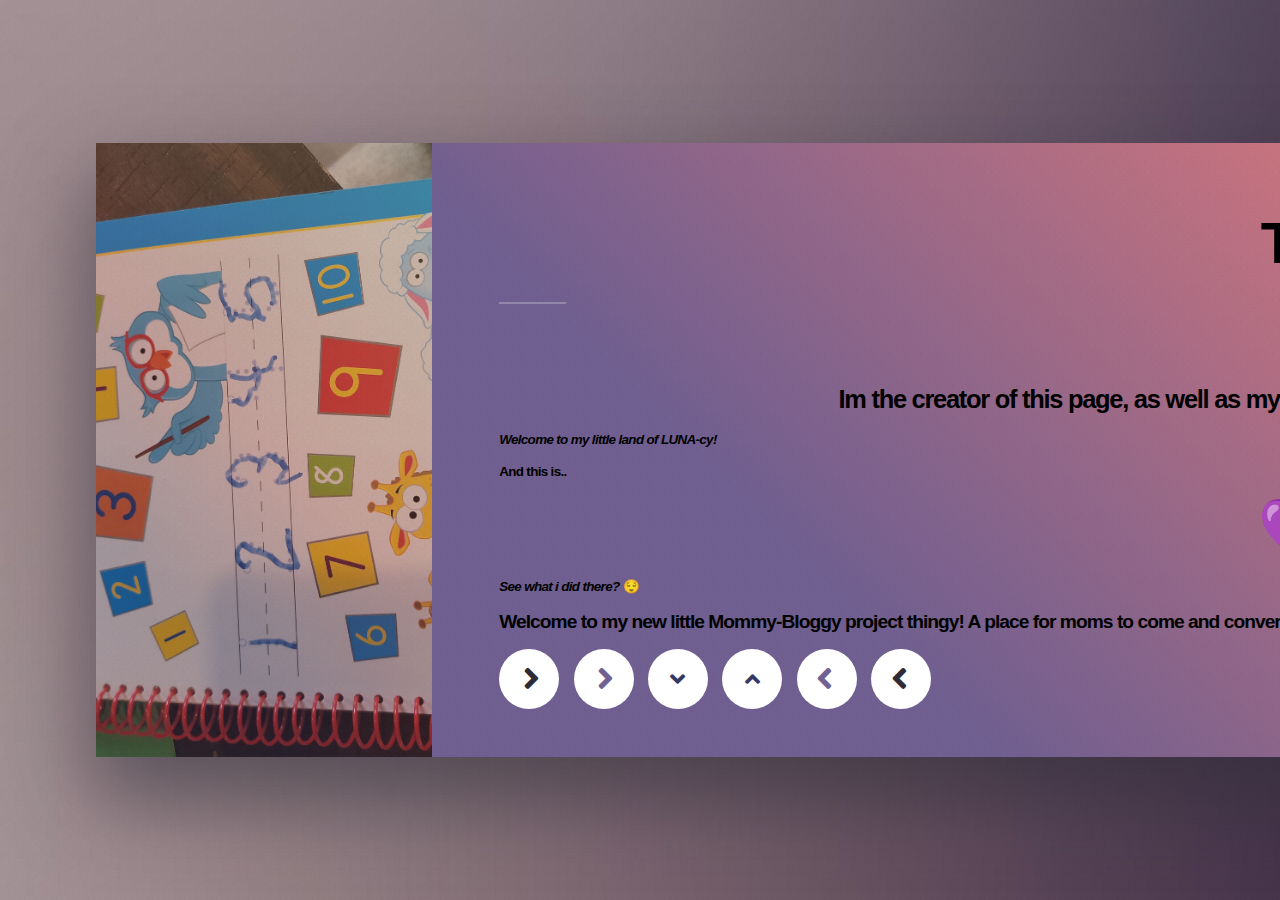
==== index.html @ 2da9b835 "Update index.html" ====
<!DOCTYPE HTML>

<html>

<head>

	<title>💜Loving LUNAtics💜</title>	<meta charset="utf-8" />

	<meta name="viewport" content="width=device-width, initial-scale=1, user-scalable=no" />

	<link rel="stylesheet" href="assets/css/main.css" />

	<noscript><link rel="stylesheet" href="assets/css/noscript.css" /></noscript>

</head>

<body class="is-preload">

	<!-- Page Wrapper -->

	<div id="page-wrapper">

		<!-- Wrapper -->

		<div id="wrapper">

			<!-- Panel (Banner) -->

			<section class="panel banner right">

				<div class="content color0 span-100-0">

					<h1 class="major">

						<center>

							Thanks for stopping in!

							</center>

						</h1>

						<h2>

							<center>

								My name is Luna&lt;3

								</center>

							</h2>

							<h3>

								<center>

								Im the creator of this page, as well as my primary job of being a proud mother of two boys I wouldnt trade for anything in the world.

								</center>

								</h3>

								<h6>

										<em>

											Welcome to my little land of LUNA-cy!

											</em>

											</h6>

											<h6>

												And this is..

											</h6>

											<h1>

												<strong><b>

													<center>

													<font color="#7b1ea2">

														💜LOVING 

														<u>

															LUNA

														</u>tics💜

												   	</center>

												   	</font></b>

												   	</strong>

												   	</h1>

												   	<h6>

												   		<font color="#000000">

												   		<em>

												   			See what i did there?

												   			</em>

												   		</font>

												   		😌

												   		</h6>

												   <h4>

												   	<center>

												   	Welcome to my new little Mommy-Bloggy project thingy! A place for moms to come and converse, craft, share stories, ask those burning or embarrassing questions, ect. Your new go-to for anything you need all in one place, from other mothers themselves.

												   	</center>

												   	</h4>

												   	<ul class="actions">

												   		<li>

												   		 <a href="#first" class="button primary color0 circle icon solid fa-angle-right">

												   		 	Next

												   		 	</a>

												   		 	</li>

												   		 	<li>

												   		 <a href="#first" class="button primary color1 circle icon solid fa-angle-right">

												   		 	Next

												   		 	</a>

												   		 	</li>

												   		 	<li>

												   		 <a href="#first" class="button primary color4 circle icon solid fa-angle-down">

												   		 	Next

												   		 	</a>

												   		 	</li>

												   		 	<li>

												   		 <a href="#first" class="button primary color4 circle icon solid fa-angle-up">

												   		 	Next

												   		 	</a>

												   		 	</li>

												   		 	<li>

												   		 <a href="#first" class="button primary color1 circle icon solid fa-angle-left">

												   		 	Next

												   		 	</a>

												   		 	</li>

												   		 	<li>

												   		 <a href="#first" class="button primary color0 circle icon solid fa-angle-left">

												   		 	Next

												   		 	</a>

												   		 	</li>

												   		</ul>

												   	</div>

												   	<div class="image filtered span-1-75" data-position="25% 25%">

												   		<img src="images/pic01.jpg" alt="" />

												   		</div>

												   </section>

					<!-- Panel (Spotlight) -->

					<section class="panel spotlight medium right" id="first">

						<div class="content span-7">

							<h2 class="major">BLOG</h2>

							<h6>

							Example Shit

							</h6>

							<button class="panel color0">example</button>

							<button class="panel color1">buttons</button>

							<button class="panel color2">just</button>

							<button class="panel color4">to</button>

							<button class="panel color2">look</button>

							<button class="panel color1">nice</button>

							<button class="panel color0">lmfao</button>

						</div>

						<div class="image filtered tinted" data-position="top left">

							<img src="images/cbg.jpg" alt="" />

						</div>

					</section>

					<!-- Panel -->

					<section class="panel color1">

						<div class="intro joined">

							<h2 class="major">Community</h2></h2>

							<p>

								hi

							</p>

						</div>

						<div class="inner">

							<ul class="grid-icons three connected">

								<li><a href="#todo"><span class="icon fa-gem"><span class="label">Lorem</span></span></a></li>

								<li><a href="todo"><span class="icon solid fa-camera-retro"><span class="label">Ipsum</span></span></a></li>

								<li><span class="icon solid fa-cog"><span class="label">Dolor</span></span></li>

								<li><span class="icon solid fa-paper-plane"><span class="label">Sit</span></span></li>

								<li><span class="icon solid fa-chart-bar"><span class="label">Amet</span></span></li>

								<li><span class="icon solid fa-code"><span class="label">Nullam</span></span></li>

							</ul>

						</div>

					</section>

					<!-- Panel (Spotlight) -->

					<section class="panel spotlight large left">

						<div class="content span-5">

							<h2 class="major">Crafts</h2>

							<p>

								text

							</p>

						</div>

						<div class="image filtered tinted" data-position="top right">

							<img src="images/cbg.jpg" alt="" />

						</div>

					</section>

						<!-- Panel -->

						<section class="panel color0-alt">

							<div class="panel color0">

								<h2 class="major">Gallery</h2>

								<p>

									Oooh pictures!

								</p>

							</div>

							<div class="gallery">

								<div class="group span-3">

									<a href="images/flat_kik_logo.png" class="image filtered span-3" data-position="bottom">

										<img src="images/flat_kik_logo.png" alt="" />

										</a>

									<a href="images/medal.png"

									class="image filtered span-1-5"

									data-position="center">

									<img src="images/medal.png" alt=""/>

									</a>

									<a href="images/best-mom.png"

									class="image filtered span-1-5" data-position="bottom">

									<img src="images/best-mom.png" alt="" />

									</a>

								</div>

							</div>

						</section>

						<!-- Panel -->

						<section class="panel color4-alt">

							<div class="intro color4">

								<h2 class="major">Contact</h2>

								<p>

									Send me a Message!

								</p>

							</div>

							<div class="inner columns divided">

								<div class="span-3-25">

									<form method="post" action="#">

										<div class="fields">

											<div class="field half">

												<label for="name">Name</label>

												<input type="text" name="name" id="name" />

											</div>

											<div class="field half">

												<label for="email">Email</label>

												<input type="email" name="email" id="email" />

											</div>

											<div class="field">

												<label for="message">Message</label>

												<textarea name="message" id="message" rows="4"></textarea>

											</div>

										</div>

										<ul class="actions">

											<li><input type="submit" value="Send Message" class="button primary" /></li>

										</ul>

									</form>

								</div>

								<div class="span-1-5">

									<ul class="contact-icons color1">

										<li class="icon brands fa-twitter"><a href="#">@untitled-tld</a></li>

										<li class="icon brands fa-facebook-f"><a href="#">facebook.com/untitled</a></li>

										<li class="icon brands fa-snapchat-ghost"><a href="#">@untitled-tld</a></li>

										<li class="icon brands fa-instagram"><a href="#">@untitled-tld</a></li>

										<li class="icon brands fa-medium-m"><a href="#">medium.com/untitled</a></li>

									</ul>

								</div>

							</div>

						</section>

						<!-- Copyright -->

						<div class="copyright">

							&copy; Untitled. Design: <a href="https://html5up.net">HTML5 UP</a>.

						</div>

					</div>

				</div>

				<!-- Scripts -->

				<script src="assets/js/jquery.min.js"></script>

				<script src="assets/js/browser.min.js"></script>

				<script src="assets/js/breakpoints.min.js"></script>

				<script src="assets/js/main.js"></script>

			</body>

</html>
---- assets/css/main.css ----
@import url(fontawesome-all.min.css);
@import url("https://fonts.googleapis.com/css?family=Source+Sans+Pro:300,400,300i,400i");

/*
	Ethereal by HTML5 UP
	html5up.net | @ajlkn
	Free for personal and commercial use under the CCA 3.0 license (html5up.net/license)
*/

html, body, div, span, applet, object,
iframe, h1, h2, h3, h4, h5, h6, p, blockquote,
pre, a, abbr, acronym, address, big, cite,
code, del, dfn, em, img, ins, kbd, q, s, samp,
small, strike, strong, sub, sup, tt, var, b,
u, i, center, dl, dt, dd, ol, ul, li, fieldset,
form, label, legend, table, caption, tbody,
tfoot, thead, tr, th, td, article, aside,
canvas, details, embed, figure, figcaption,
footer, header, hgroup, menu, nav, output, ruby,
section, summary, time, mark, audio, video {
	margin: 0;
	padding: 0;
	border: 0;
	font-size: 100%;
	font: inherit;
	vertical-align: baseline;}

article, aside, details, figcaption, figure,
footer, header, hgroup, menu, nav, section {
	display: block;}

body {
	line-height: 1;
}

ol, ul {
	list-style: none;
}

blockquote, q {
	quotes: none;
}

	blockquote:before, blockquote:after, q:before, q:after {
		content: '';
		content: none;
	}

table {
	border-collapse: collapse;
	border-spacing: 0;
}

body {
	-webkit-text-size-adjust: none;
}

mark {
	background-color: transparent;
	color: inherit;
}

input::-moz-focus-inner {
	border: 0;
	padding: 0;
}

input, select, textarea {
	-moz-appearance: none;
	-webkit-appearance: none;
	-ms-appearance: none;
	appearance: none;
}

/* Page */

	@-moz-keyframes load-spinner {
		0% {
			-moz-transform: rotate(0deg);
			-webkit-transform: rotate(0deg);
			-ms-transform: rotate(0deg);
			transform: rotate(0deg);
		}

		100% {
			-moz-transform: rotate(360deg);
			-webkit-transform: rotate(360deg);
			-ms-transform: rotate(360deg);
			transform: rotate(360deg);
		}
	}

	@-webkit-keyframes load-spinner {
		0% {
			-moz-transform: rotate(0deg);
			-webkit-transform: rotate(0deg);
			-ms-transform: rotate(0deg);
			transform: rotate(0deg);
		}

		100% {
			-moz-transform: rotate(360deg);
			-webkit-transform: rotate(360deg);
			-ms-transform: rotate(360deg);
			transform: rotate(360deg);
		}
	}

	@-ms-keyframes load-spinner {
		0% {
			-moz-transform: rotate(0deg);
			-webkit-transform: rotate(0deg);
			-ms-transform: rotate(0deg);
			transform: rotate(0deg);
		}

		100% {
			-moz-transform: rotate(360deg);
			-webkit-transform: rotate(360deg);
			-ms-transform: rotate(360deg);
			transform: rotate(360deg);
		}
	}

	@keyframes load-spinner {
		0% {
			-moz-transform: rotate(0deg);
			-webkit-transform: rotate(0deg);
			-ms-transform: rotate(0deg);
			transform: rotate(0deg);
		}

		100% {
			-moz-transform: rotate(360deg);
			-webkit-transform: rotate(360deg);
			-ms-transform: rotate(360deg);
			transform: rotate(360deg);
		}
	}

	@-ms-viewport {
		width: device-width;
	}

	html {
		width: 100%;
		height: 100%;
	}

	html {
		box-sizing: border-box;
	}

	*, *:before, *:after {
		box-sizing: inherit;
	}

	body {
		display: -moz-flex;
		display: -webkit-flex;
		display: -ms-flex;
		display: flex;
		-moz-align-items: center;
		-webkit-align-items: center;
		-ms-align-items: center;
		align-items: center;
		-moz-justify-content: -moz-flex-start;
		-webkit-justify-content: -webkit-flex-start;
		-ms-justify-content: -ms-flex-start;
		justify-content: flex-start;
		-ms-overflow-style: scrollbar;
		width: 100%;
		height: 100%;
		min-height: 30rem;
		overflow: hidden;
	}

		body:before {
			-moz-animation: load-spinner 1s infinite linear;
			-webkit-animation: load-spinner 1s infinite linear;
			-ms-animation: load-spinner 1s infinite linear;
			animation: load-spinner 1s infinite linear;
			-moz-transition: opacity 0.25s ease;
			-webkit-transition: opacity 0.25s ease;
			-ms-transition: opacity 0.25s ease;
			transition: opacity 0.25s ease;
			-moz-transition-delay: 0s;
			-webkit-transition-delay: 0s;
			-ms-transition-delay: 0s;
			transition-delay: 0s;
			pointer-events: none;
			content: '';
			display: block;
			position: absolute;
			top: 50%;
			left: 50%;
			width: 4rem;
			height: 4rem;
			margin: -2rem 0 0 -2rem;
			background-image: url("data:image/svg+xml;charset=utf8,%3Csvg xmlns='http://www.w3.org/2000/svg' xmlns:xlink='http://www.w3.org/1999/xlink' width='96px' height='96px' viewBox='0 0 96 96' zoomAndPan='disable'%3E%3Cstyle%3Ecircle %7Bfill: transparent%3B stroke: %232e2b37%3B stroke-width: 1.5px%3B %7D%3C/style%3E%3Cdefs%3E%3CclipPath id='corner'%3E%3Cpolygon points='0,0 48,0 48,48 96,48 96,96 0,96' /%3E%3C/clipPath%3E%3C/defs%3E%3Cg clip-path='url(%23corner)'%3E%3Ccircle cx='48' cy='48' r='32'/%3E%3C/g%3E%3C/svg%3E");
			background-position: center;
			background-repeat: no-repeat;
			background-size: 4rem;
			opacity: 0;
		}

		body:after {
			pointer-events: none;
			content: '';
			display: block;
			position: fixed;
			top: 0;
			left: 0;
			width: 100%;
			height: 100%;
			z-index: -1;
			background-attachment: fixed;
			background-color: #e1e6e1;
			background-image: url("../../images/overlay.png"), url("../../images/bg.jpg");
			background-repeat: repeat, repeat-x;
			background-size: 128px 128px, cover;
		}

		body.is-preload *, body.is-preload *:before, body.is-preload *:after {
			-moz-animation: none !important;
			-webkit-animation: none !important;
			-ms-animation: none !important;
			animation: none !important;
			-moz-transition: none !important;
			-webkit-transition: none !important;
			-ms-transition: none !important;
			transition: none !important;
		}

		body.is-preload:before {
			-moz-transition: opacity 1s ease;
			-webkit-transition: opacity 1s ease;
			-ms-transition: opacity 1s ease;
			transition: opacity 1s ease;
			-moz-transition-delay: 0.75s;
			-webkit-transition-delay: 0.75s;
			-ms-transition-delay: 0.75s;
			transition-delay: 0.75s;
			opacity: 0.25;
		}

	@media screen and (max-width: 736px) {

		html {
			height: auto;
		}

		body {
			height: auto;
			overflow-x: hidden;
			overflow-y: auto;
		}

	}

	@media screen and (max-width: 480px) {

		html, body {
			min-width: 320px;
		}

	}

/* Typography */

	html {
		font-size: 18pt;
		font-size: 1vmax;
	}

		@media screen and (max-width: 1680px) {

			html {
				font-size: 12pt;
				font-size: 1.1vmax;
			}

		}

		@media screen and (max-width: 1280px) {

			html {
				font-size: 11pt;
				font-size: 1.5vmax;
			}

		}

	body, input, select, textarea {
		color: rgba(255, 255, 255, 0.75);
		font-family: "Source Sans Pro", Helvetica, sans-serif;
		font-size: 1rem;
		font-weight: 300;
		line-height: 1.65;
	}

	a {
		-moz-transition: color 0.2s ease-in-out, border-bottom-color 0.2s ease-in-out;
		-webkit-transition: color 0.2s ease-in-out, border-bottom-color 0.2s ease-in-out;
		-ms-transition: color 0.2s ease-in-out, border-bottom-color 0.2s ease-in-out;
		transition: color 0.2s ease-in-out, border-bottom-color 0.2s ease-in-out;
		color: inherit;
		border-bottom: dotted 1px;
		text-decoration: none;
	}

		a:hover {
			border-bottom-color: transparent;
			color: #ffe4b4;
		}

	strong, b {
		color: rgba(255, 255, 255, 0.875);
		font-weight: 400;
	}

	em, i {
		font-style: italic;
	}

	p {
		margin: 0 0 1.5rem 0;
	}

		body.is-ie p {
			width: 100%;
		}

	h1, h2, h3, h4, h5, h6 {
		color: rgba(0, 0, 0);
		font-family: Arial, Helvetica, sans-serif;
		font-weight: 700;
		line-height: 1.3;
		margin: 0 0 0.75rem 0;
		letter-spacing: -0.05em;
	}

		h1 a, h2 a, h3 a, h4 a, h5 a, h6 a {
			color: inherit;
			text-decoration: none;
		}

	h1.major, h2.major, h3.major {
		position: relative;
	}

		h1.major:after, h2.major:after, h3.major:after {
			content: '';
			position: absolute;
			left: 0;
			width: 3.5rem;
			height: 0.1rem;
			background-color: rgba(255, 255, 255, 0.25);
		}

	h1 {
		font-size: 3rem;
		line-height: 1.2;
	}

		h1.major {
			margin: 0 0 2.625rem 0;
		}

			h1.major:after {
				bottom: -1.325rem;
			}

	h2 {
		font-size: 1.75rem;
		line-height: 1.2;
	}

		h2.major {
			margin: 0 0 1.9875rem 0;
		}

			h2.major:after {
				bottom: -1.2rem;
			}

	h3 {
		font-size: 1.325rem;
	}

		h3.major {
			margin: 0 0 1.875rem 0;
		}

			h3.major:after {
				bottom: -0.75rem;
			}

	h4 {
		font-size: 1rem;
	}

	h5 {
		font-size: 0.9rem;
	}

	h6 {
		font-size: 0.7rem;
	}

	sub {
		font-size: 0.8rem;
		position: relative;
		top: 0.5rem;
	}

	sup {
		font-size: 0.8rem;
		position: relative;
		top: -0.5rem;
	}

	blockquote {
		border-left: solid 0.25rem rgba(255, 255, 255, 0.25);
		font-style: italic;
		margin: 0 0 1.5rem 0;
		padding: 0.375rem 0 0.375rem 1.5rem;
	}

	code {
		background: rgba(255, 255, 255, 0.075);
		border-radius: 0.25rem;
		font-family: "Courier New", monospace;
		font-size: 0.8rem;
		margin: 0 0.25rem;
		padding: 0.25rem 0.65rem;
	}

	pre {
		-webkit-overflow-scrolling: touch;
		font-family: "Courier New", monospace;
		font-size: 0.8rem;
		margin: 0 0 1.5rem 0;
		white-space: pre-wrap;
	}

		pre code {
			display: block;
			line-height: 1.625;
			padding: 1rem 1.5rem;
			overflow-x: auto;
			margin: 0;
		}

	hr {
		border: 0;
		border-bottom: solid 2px rgba(255, 255, 255, 0.25);
		margin: 1.875rem 0;
	}

	.align-left {
		text-align: left;
	}

	.align-center {
		text-align: center;
	}

	.align-right {
		text-align: right;
	}

	@media screen and (max-width: 736px) {

		html {
			font-size: 12pt;
		}

		h1 {
			font-size: 2.25rem;
			line-height: 1.2;
		}

			h1.major {
				margin: 0 0 2.625rem 0;
			}

				h1.major:after {
					bottom: -1.325rem;
				}

		h2 {
			font-size: 1.5rem;
			line-height: 1.2;
		}

			h2.major {
				margin: 0 0 1.9875rem 0;
			}

				h2.major:after {
					bottom: -1.2rem;
				}

		h3 {
			font-size: 1rem;
		}

			h3.major {
				margin: 0 0 1.875rem 0;
			}

				h3.major:after {
					bottom: -0.75rem;
				}

		h4 {
			font-size: 1rem;
		}

		h5 {
			font-size: 0.9rem;
		}

		h6 {
			font-size: 0.7rem;
		}

		h1 br, h2 br, h3 br, h4 br, h5 br, h6 br {
			display: none;
		}

	}

	@media screen and (max-width: 360px) {

		html {
			font-size: 11pt;
		}

	}

/* Form */

	form {
		margin: 0 0 1.5rem 0;
	}

		form > :last-child {
			margin-bottom: 0;
		}

		form > .fields {
			display: -moz-flex;
			display: -webkit-flex;
			display: -ms-flex;
			display: flex;
			-moz-flex-wrap: wrap;
			-webkit-flex-wrap: wrap;
			-ms-flex-wrap: wrap;
			flex-wrap: wrap;
			width: calc(100% + 3rem);
			margin: -1.5rem 0 1.5rem -1.5rem;
		}

			form > .fields > .field {
				-moz-flex-grow: 0;
				-webkit-flex-grow: 0;
				-ms-flex-grow: 0;
				flex-grow: 0;
				-moz-flex-shrink: 0;
				-webkit-flex-shrink: 0;
				-ms-flex-shrink: 0;
				flex-shrink: 0;
				padding: 1.5rem 0 0 1.5rem;
				width: calc(100% - 1.5rem);
			}

				form > .fields > .field.half {
					width: calc(50% - 0.75rem);
				}

				form > .fields > .field.third {
					width: calc(100%/3 - 0.5rem);
				}

				form > .fields > .field.quarter {
					width: calc(25% - 0.375rem);
				}

		@media screen and (max-width: 736px) {

			form > .fields {
				width: calc(100% + 2.25rem);
				margin: -1.125rem 0 1.5rem -1.125rem;
			}

				form > .fields > .field {
					padding: 1.125rem 0 0 1.125rem;
					width: calc(100% - 1.125rem);
				}

					form > .fields > .field.half {
						width: calc(100% - 1.125rem);
					}

					form > .fields > .field.third {
						width: calc(100% - 1.125rem);
					}

					form > .fields > .field.quarter {
						width: calc(100% - 1.125rem);
					}

		}

	label {
		color: rgba(255, 255, 255, 0.875);
		display: block;
		font-family: Arial, Helvetica, sans-serif;
		font-size: 0.8rem;
		font-weight: 700;
		margin: 0 0 0.4875rem 0;
	}

	input[type="text"],
	input[type="password"],
	input[type="email"],
	input[type="tel"],
	select,
	textarea {
		-moz-appearance: none;
		-webkit-appearance: none;
		-ms-appearance: none;
		appearance: none;
		background: transparent;
		border: solid 2px rgba(255, 255, 255, 0.25);
		border-radius: 0.25rem;
		color: inherit;
		display: block;
		outline: 0;
		padding: 0 0.75rem;
		text-decoration: none;
		width: 100%;
	}

		input[type="text"]:invalid,
		input[type="password"]:invalid,
		input[type="email"]:invalid,
		input[type="tel"]:invalid,
		select:invalid,
		textarea:invalid {
			box-shadow: none;
		}

		input[type="text"]:focus,
		input[type="password"]:focus,
		input[type="email"]:focus,
		input[type="tel"]:focus,
		select:focus,
		textarea:focus {
			border-color: #ffe4b4;
		}

	option {
		background-color: rgba(255, 255, 255, 0.875);
		color: #2e2b37;
	}

	select {
		background-image: url("data:image/svg+xml;charset=utf8,%3Csvg xmlns='http://www.w3.org/2000/svg' width='40' height='40' preserveAspectRatio='none' viewBox='0 0 40 40'%3E%3Cpath d='M9.4,12.3l10.4,10.4l10.4-10.4c0.2-0.2,0.5-0.4,0.9-0.4c0.3,0,0.6,0.1,0.9,0.4l3.3,3.3c0.2,0.2,0.4,0.5,0.4,0.9 c0,0.4-0.1,0.6-0.4,0.9L20.7,31.9c-0.2,0.2-0.5,0.4-0.9,0.4c-0.3,0-0.6-0.1-0.9-0.4L4.3,17.3c-0.2-0.2-0.4-0.5-0.4-0.9 c0-0.4,0.1-0.6,0.4-0.9l3.3-3.3c0.2-0.2,0.5-0.4,0.9-0.4S9.1,12.1,9.4,12.3z' fill='rgba(255, 255, 255, 0.25)' /%3E%3C/svg%3E");
		background-size: 1.25rem;
		background-repeat: no-repeat;
		background-position: calc(100% - 1rem) center;
		height: 2.5rem;
		padding-right: 2.5rem;
		text-overflow: ellipsis;
	}

		select option {
			color: rgba(255, 255, 255, 0.875);
			background: #2e2b37;
		}

		select:focus::-ms-value {
			background-color: transparent;
		}

		select::-ms-expand {
			display: none;
		}

	input[type="text"],
	input[type="password"],
	input[type="email"],
	select {
		height: 2.5rem;
	}

	textarea {
		padding: 0.75rem 1rem;
	}

	input[type="checkbox"],
	input[type="radio"] {
		-moz-appearance: none;
		-webkit-appearance: none;
		-ms-appearance: none;
		appearance: none;
		display: block;
		float: left;
		margin-right: -2rem;
		opacity: 0;
		width: 1rem;
		z-index: -1;
	}

		input[type="checkbox"] + label,
		input[type="radio"] + label {
			text-decoration: none;
			position: relative;
			color: rgba(255, 255, 255, 0.75);
			cursor: pointer;
			display: inline-block;
			font-size: 1rem;
			font-weight: 300;
			margin-bottom: 0;
			padding-left: 2.5rem;
			padding-right: 1rem;
		}

			input[type="checkbox"] + label:before,
			input[type="radio"] + label:before {
				-moz-osx-font-smoothing: grayscale;
				-webkit-font-smoothing: antialiased;
				display: inline-block;
				font-style: normal;
				font-variant: normal;
				text-rendering: auto;
				line-height: 1;
				text-transform: none !important;
				font-family: 'Font Awesome 5 Free';
				font-weight: 900;
			}

			input[type="checkbox"] + label:before,
			input[type="radio"] + label:before {
				content: '';
				display: inline-block;
				font-size: 0.8rem;
				position: absolute;
				top: 0;
				left: 0;
				width: 1.6875rem;
				height: 1.6875rem;
				line-height: 1.6875rem;
				background: rgba(255, 255, 255, 0.075);
				border: solid 1px rgba(255, 255, 255, 0.25);
				border-radius: 0.25rem;
				color: #2e2b37;
				text-align: center;
			}

				body.is-ie input[type="checkbox"] + label:before, body.is-ie
				input[type="radio"] + label:before {
					line-height: 1.5;
				}

		input[type="checkbox"]:checked + label:before,
		input[type="radio"]:checked + label:before {
			content: '\f00c';
			background: rgba(255, 255, 255, 0.875);
			border-color: rgba(255, 255, 255, 0.875);
		}

		input[type="checkbox"]:focus + label:before,
		input[type="radio"]:focus + label:before {
			border-color: #ffe4b4;
			box-shadow: 0 0 0 1px #ffe4b4;
		}

		input[type="checkbox"]:focus:checked + label:before,
		input[type="radio"]:focus:checked + label:before {
			background: #ffe4b4;
		}

		input[type="checkbox"].color1 + label:before,
		input[type="radio"].color1 + label:before {
			color: #726193;
		}

		input[type="checkbox"].color2 + label:before,
		input[type="radio"].color2 + label:before {
			color: #e37b7c;
		}

		input[type="checkbox"].color3 + label:before,
		input[type="radio"].color3 + label:before {
			color: #ffe4b4;
		}

		input[type="checkbox"].color4 + label:before,
		input[type="radio"].color4 + label:before {
			color: #353865;
		}

	input[type="checkbox"] + label:before {
		border-radius: 0.25rem;
	}

	input[type="radio"] + label:before {
		border-radius: 100%;
	}

	::-webkit-input-placeholder {
		color: rgba(255, 255, 255, 0.5) !important;
		opacity: 1.0;
	}

	:-moz-placeholder {
		color: rgba(255, 255, 255, 0.5) !important;
		opacity: 1.0;
	}

	::-moz-placeholder {
		color: rgba(255, 255, 255, 0.5) !important;
		opacity: 1.0;
	}

	:-ms-input-placeholder {
		color: rgba(255, 255, 255, 0.5) !important;
		opacity: 1.0;
	}

/* Icon */

	.icon {
		text-decoration: none;
		position: relative;
		border-bottom: none;
	}

		.icon:before {
			-moz-osx-font-smoothing: grayscale;
			-webkit-font-smoothing: antialiased;
			display: inline-block;
			font-style: normal;
			font-variant: normal;
			text-rendering: auto;
			line-height: 1;
			text-transform: none !important;
			font-family: 'Font Awesome 5 Free';
			font-weight: 400;
		}

		.icon > .label {
			display: none;
		}

		.icon:before {
			line-height: inherit;
		}

		.icon.solid:before {
			font-weight: 900;
		}

		.icon.brands:before {
			font-family: 'Font Awesome 5 Brands';
		}

/* Image */

	.image {
		display: inline-block;
		position: relative;
		border: 0;
	}

		.image.filtered:after {
			background-image: url("../../images/overlay.png"), linear-gradient(45deg, rgba(114, 97, 147, 0.25) 25%, rgba(227, 123, 124, 0.25) 50%, rgba(255, 228, 180, 0.25));
			background-size: 128px 128px, auto;
			pointer-events: none;
			content: '';
			position: absolute;
			top: 0;
			left: 0;
			width: 100%;
			height: 100%;
			opacity: 1;
			z-index: 1;
		}

		.image.filtered.tinted:after {
			background-image: url("../../images/overlay.png"), linear-gradient(45deg, rgba(114, 97, 147, 0.25) 25%, rgba(227, 123, 124, 0.25) 50%, rgba(255, 228, 180, 0.25)), linear-gradient(0deg, rgba(0, 0, 0, 0.125), rgba(0, 0, 0, 0.125));
			background-size: 128px 128px, auto, auto;
		}

		.image[data-position] img {
			-moz-object-fit: cover;
			-webkit-object-fit: cover;
			-ms-object-fit: cover;
			object-fit: cover;
			display: block;
			position: absolute;
			top: 0;
			left: 0;
			width: 100%;
			height: 100%;
		}

		.image[data-position="top left"] img {
			-moz-object-position: top left;
			-webkit-object-position: top left;
			-ms-object-position: top left;
			object-position: top left;
		}

		.image[data-position="top"] img {
			-moz-object-position: top;
			-webkit-object-position: top;
			-ms-object-position: top;
			object-position: top;
		}

		.image[data-position="top right"] img {
			-moz-object-position: top right;
			-webkit-object-position: top right;
			-ms-object-position: top right;
			object-position: top right;
		}

		.image[data-position="right"] img {
			-moz-object-position: right;
			-webkit-object-position: right;
			-ms-object-position: right;
			object-position: right;
		}

		.image[data-position="bottom right"] img {
			-moz-object-position: bottom right;
			-webkit-object-position: bottom right;
			-ms-object-position: bottom right;
			object-position: bottom right;
		}

		.image[data-position="bottom"] img {
			-moz-object-position: bottom;
			-webkit-object-position: bottom;
			-ms-object-position: bottom;
			object-position: bottom;
		}

		.image[data-position="bottom left"] img {
			-moz-object-position: bottom left;
			-webkit-object-position: bottom left;
			-ms-object-position: bottom left;
			object-position: bottom left;
		}

		.image[data-position="left"] img {
			-moz-object-position: left;
			-webkit-object-position: left;
			-ms-object-position: left;
			object-position: left;
		}

		.image[data-position="center"] img {
			-moz-object-position: center;
			-webkit-object-position: center;
			-ms-object-position: center;
			object-position: center;
		}

		.image[data-position="25% 25%"] img {
			-moz-object-position: 25% 25%;
			-webkit-object-position: 25% 25%;
			-ms-object-position: 25% 25%;
			object-position: 25% 25%;
		}

		.image[data-position="75% 25%"] img {
			-moz-object-position: 75% 25%;
			-webkit-object-position: 75% 25%;
			-ms-object-position: 75% 25%;
			object-position: 75% 25%;
		}

		.image[data-position="75% 75%"] img {
			-moz-object-position: 75% 75%;
			-webkit-object-position: 75% 75%;
			-ms-object-position: 75% 75%;
			object-position: 75% 75%;
		}

		.image[data-position="25% 75%"] img {
			-moz-object-position: 25% 75%;
			-webkit-object-position: 25% 75%;
			-ms-object-position: 25% 75%;
			object-position: 25% 75%;
		}

		.image img {
			display: block;
		}

		.image.left, .image.right {
			max-width: 40%;
		}

			.image.left img, .image.right img {
				width: 100%;
			}

		.image.left {
			float: left;
			padding: 0 1.5rem 1rem 0;
			top: 0.25rem;
		}

		.image.right {
			float: right;
			padding: 0 0 1rem 1.5rem;
			top: 0.25rem;
		}

		.image.fit {
			display: block;
			margin: 0 0 1.5rem 0;
			width: 100%;
		}

			.image.fit img {
				width: 100%;
			}

		.image.main {
			display: block;
			margin: 0 0 2.25rem 0;
			width: 100%;
		}

			.image.main img {
				width: 100%;
			}

/* List */

	ol {
		list-style: decimal;
		margin: 0 0 1.5rem 0;
		padding-left: 1.25rem;
	}

		ol li {
			padding-left: 0.25rem;
		}

	ul {
		list-style: disc;
		margin: 0 0 1.5rem 0;
		padding-left: 1rem;
	}

		ul li {
			padding-left: 0.5rem;
		}

		ul.alt {
			list-style: none;
			padding-left: 0;
		}

			ul.alt li {
				border-top: solid 1px rgba(255, 255, 255, 0.25);
				padding: 0.5rem 0;
			}

				ul.alt li:first-child {
					border-top: 0;
					padding-top: 0;
				}

	dl {
		margin: 0 0 1.5rem 0;
	}

		dl dt {
			display: block;
			font-weight: 400;
			margin: 0 0 0.75rem 0;
		}

		dl dd {
			margin-left: 1.5rem;
		}

/* Actions */

	ul.actions {
		display: -moz-flex;
		display: -webkit-flex;
		display: -ms-flex;
		display: flex;
		cursor: default;
		list-style: none;
		margin-left: -0.75rem;
		padding-left: 0;
	}

		ul.actions li {
			padding: 0 0 0 0.75rem;
			vertical-align: middle;
		}

		ul.actions.special {
			-moz-justify-content: center;
			-webkit-justify-content: center;
			-ms-justify-content: center;
			justify-content: center;
			width: 100%;
			margin-left: 0;
		}

			ul.actions.special li:first-child {
				padding-left: 0;
			}

		ul.actions.stacked {
			-moz-flex-direction: column;
			-webkit-flex-direction: column;
			-ms-flex-direction: column;
			flex-direction: column;
			margin-left: 0;
		}

			ul.actions.stacked li {
				padding: 0.975rem 0 0 0;
			}

				ul.actions.stacked li:first-child {
					padding-top: 0;
				}

		ul.actions.fit {
			width: calc(100% + 0.75rem);
		}

			ul.actions.fit li {
				-moz-flex-grow: 1;
				-webkit-flex-grow: 1;
				-ms-flex-grow: 1;
				flex-grow: 1;
				-moz-flex-shrink: 1;
				-webkit-flex-shrink: 1;
				-ms-flex-shrink: 1;
				flex-shrink: 1;
				width: 100%;
			}

				ul.actions.fit li > * {
					width: 100%;
				}

			ul.actions.fit.stacked {
				width: 100%;
			}

/* Icons */

	ul.icons {
		cursor: default;
		list-style: none;
		padding-left: 0;
	}

		ul.icons li {
			display: inline-block;
			padding: 0 1rem 0 0;
		}

			ul.icons li:last-child {
				padding-right: 0;
			}

			ul.icons li .icon:before {
				font-size: 1.25em;
			}

/* Grid Icons */

	ul.grid-icons {
		display: -moz-flex;
		display: -webkit-flex;
		display: -ms-flex;
		display: flex;
		-moz-flex-wrap: wrap;
		-webkit-flex-wrap: wrap;
		-ms-flex-wrap: wrap;
		flex-wrap: wrap;
		-moz-justify-content: center;
		-webkit-justify-content: center;
		-ms-justify-content: center;
		justify-content: center;
		list-style: none;
		margin: 0 0 1.5rem 0;
		padding-left: 0;
	}

		ul.grid-icons .icon {
			display: block;
			position: relative;
			width: 100%;
			text-align: center;
		}

			ul.grid-icons .icon:before {
				display: block;
				width: 6rem;
				height: 6rem;
				line-height: 6rem;
				border-radius: 6rem;
				box-shadow: inset 0 0 0 2px rgba(255, 255, 255, 0.25);
				font-size: 2.5rem;
				margin: 0 auto;
				text-align: center;
			}

				body.is-ie ul.grid-icons .icon:before {
					line-height: 2.375;
				}

		ul.grid-icons > li {
			-moz-flex-grow: 0;
			-webkit-flex-grow: 0;
			-ms-flex-grow: 0;
			flex-grow: 0;
			-moz-flex-shrink: 0;
			-webkit-flex-shrink: 0;
			-ms-flex-shrink: 0;
			flex-shrink: 0;
			position: relative;
			margin: 1.5rem 0 0 1.5rem;
			padding-left: 0;
		}

		ul.grid-icons.connected > li:before {
			content: '';
			display: block;
			position: absolute;
			width: 1.5rem;
			height: 2px;
			top: 50%;
			left: -1.5rem;
			background-color: rgba(255, 255, 255, 0.25);
		}

		ul.grid-icons.connected > li:after {
			content: '';
			display: block;
			position: absolute;
			width: 2px;
			height: 1.5rem;
			top: -1.5rem;
			left: 50%;
			background-color: rgba(255, 255, 255, 0.25);
		}

		ul.grid-icons.two {
			width: 14rem;
		}

			ul.grid-icons.two > li:nth-child(-n + 2) {
				margin-top: 0;
			}

				ul.grid-icons.two > li:nth-child(-n + 2):after {
					display: none;
				}

			ul.grid-icons.two > li:nth-child(2n - 1) {
				margin-left: 0;
			}

				ul.grid-icons.two > li:nth-child(2n - 1):before {
					display: none;
				}

		ul.grid-icons.three {
			width: 21.5rem;
		}

			ul.grid-icons.three > li:nth-child(-n + 3) {
				margin-top: 0;
			}

				ul.grid-icons.three > li:nth-child(-n + 3):after {
					display: none;
				}

			ul.grid-icons.three > li:nth-child(3n - 2) {
				margin-left: 0;
			}

				ul.grid-icons.three > li:nth-child(3n - 2):before {
					display: none;
				}

		ul.grid-icons.four {
			width: 29rem;
		}

			ul.grid-icons.four > li:nth-child(-n + 4) {
				margin-top: 0;
			}

				ul.grid-icons.four > li:nth-child(-n + 4):after {
					display: none;
				}

			ul.grid-icons.four > li:nth-child(4n - 3) {
				margin-left: 0;
			}

				ul.grid-icons.four > li:nth-child(4n - 3):before {
					display: none;
				}

		@media screen and (max-width: 736px) {

			ul.grid-icons {
				-moz-justify-content: -moz-flex-start;
				-webkit-justify-content: -webkit-flex-start;
				-ms-justify-content: -ms-flex-start;
				justify-content: flex-start;
				width: 100% !important;
				margin: -1rem 0 1.5rem -1rem;
			}

				ul.grid-icons .icon:before {
					width: 4.5rem;
					height: 4.5rem;
					line-height: 4.5rem;
					font-size: 1.75rem;
				}

				ul.grid-icons > li {
					margin: 1rem 0 0 1rem !important;
				}

					ul.grid-icons > li:before {
						display: none !important;
					}

					ul.grid-icons > li:after {
						display: none !important;
					}

		}

/* Contact Icons */

	ul.contact-icons {
		list-style: none;
		padding-left: 0;
	}

		ul.contact-icons > li {
			margin: 1.25rem 0 0 0;
			padding-left: 0;
		}

			ul.contact-icons > li:before {
				display: inline-block;
				width: 2.25rem;
				height: 2.25rem;
				line-height: 2.25rem;
				border-radius: 2.25rem;
				background-color: white;
				color: #2e2b37;
				cursor: default;
				font-size: 1.125rem;
				margin-right: 1rem;
				text-align: center;
				vertical-align: middle;
			}

				body.is-ie ul.contact-icons > li:before {
					line-height: 2.125;
				}

			ul.contact-icons > li a {
				border-bottom: 0;
			}

		ul.contact-icons.color1 > li:before {
			color: #726193;
		}

		ul.contact-icons.color2 > li:before {
			color: #e37b7c;
		}

		ul.contact-icons.color3 > li:before {
			color: #ffe4b4;
		}

		ul.contact-icons.color4 > li:before {
			color: #353865;
		}

/* Table */

	.table-wrapper {
		-webkit-overflow-scrolling: touch;
		overflow-x: auto;
	}

	table {
		margin: 0 0 1.5rem 0;
		width: 100%;
	}

		table tbody tr {
			border: solid 1px rgba(255, 255, 255, 0.25);
			border-left: 0;
			border-right: 0;
		}

			table tbody tr:nth-child(2n + 1) {
				background-color: rgba(255, 255, 255, 0.075);
			}

		table td {
			padding: 0.75rem 0.75rem;
		}

		table th {
			color: rgba(255, 255, 255, 0.875);
			font-size: 0.9rem;
			font-weight: 400;
			padding: 0 0.75rem 0.75rem 0.75rem;
			text-align: left;
		}

		table thead {
			border-bottom: solid 2px rgba(255, 255, 255, 0.25);
		}

		table tfoot {
			border-top: solid 2px rgba(255, 255, 255, 0.25);
		}

		table.alt {
			border-collapse: separate;
		}

			table.alt tbody tr td {
				border: solid 1px rgba(255, 255, 255, 0.25);
				border-left-width: 0;
				border-top-width: 0;
			}

				table.alt tbody tr td:first-child {
					border-left-width: 1px;
				}

			table.alt tbody tr:first-child td {
				border-top-width: 1px;
			}

			table.alt thead {
				border-bottom: 0;
			}

			table.alt tfoot {
				border-top: 0;
			}

/* Button */

	input[type="submit"],
	input[type="reset"],
	input[type="button"],
	button,
	.button {
		-moz-appearance: none;
		-webkit-appearance: none;
		-ms-appearance: none;
		appearance: none;
		-moz-transition: background-color 0.2s ease-in-out, box-shadow 0.2s ease-in-out, color 0.2s ease-in-out;
		-webkit-transition: background-color 0.2s ease-in-out, box-shadow 0.2s ease-in-out, color 0.2s ease-in-out;
		-ms-transition: background-color 0.2s ease-in-out, box-shadow 0.2s ease-in-out, color 0.2s ease-in-out;
		transition: background-color 0.2s ease-in-out, box-shadow 0.2s ease-in-out, color 0.2s ease-in-out;
		background-color: transparent;
		border: 0;
		border-radius: 0.25rem;
		box-shadow: inset 0 0 0 2px rgba(255, 255, 255, 0.25);
		color: rgba(255, 255, 255, 0.875) !important;
		cursor: pointer;
		display: inline-block;
		font-family: Arial, Helvetica, sans-serif;
		font-size: 0.6rem;
		font-weight: 700;
		height: 2.75rem;
		letter-spacing: 0.15rem;
		line-height: 2.75rem;
		padding: 0 1.5rem 0 1.65rem;
		text-align: center;
		text-decoration: none;
		text-transform: uppercase;
		white-space: nowrap;
	}

		input[type="submit"]:hover,
		input[type="reset"]:hover,
		input[type="button"]:hover,
		button:hover,
		.button:hover {
			box-shadow: inset 0 0 0 2px #ffe4b4;
			color: #ffe4b4 !important;
		}

		input[type="submit"]:active,
		input[type="reset"]:active,
		input[type="button"]:active,
		button:active,
		.button:active {
			background-color: rgba(255, 228, 180, 0.125);
		}

		input[type="submit"].icon:before,
		input[type="reset"].icon:before,
		input[type="button"].icon:before,
		button.icon:before,
		.button.icon:before {
			display: inline-block;
			position: relative;
			top: -0.075rem;
			vertical-align: middle;
			font-size: 0.8rem;
			margin: 0 0.375rem 0 -0.325rem;
		}

		input[type="submit"].icon.circle,
		input[type="reset"].icon.circle,
		input[type="button"].icon.circle,
		button.icon.circle,
		.button.icon.circle {
			position: relative;
			width: 3.125rem;
			height: 3.125rem;
			line-height: 3.125rem;
			text-indent: 3.125rem;
			border-radius: 100%;
			overflow: hidden;
			padding: 0;
			letter-spacing: 0;
		}

			input[type="submit"].icon.circle:before,
			input[type="reset"].icon.circle:before,
			input[type="button"].icon.circle:before,
			button.icon.circle:before,
			.button.icon.circle:before {
				display: block;
				position: absolute;
				top: 0;
				left: 0;
				width: inherit;
				height: inherit;
				font-size: 1.25rem;
				line-height: inherit;
				margin: 0;
				text-indent: 0;
			}

			input[type="submit"].icon.circle.fa-angle-left:before,
			input[type="reset"].icon.circle.fa-angle-left:before,
			input[type="button"].icon.circle.fa-angle-left:before,
			button.icon.circle.fa-angle-left:before,
			.button.icon.circle.fa-angle-left:before {
				position: relative;
				left: -0.1rem;
				font-size: 1.75rem;
			}

			input[type="submit"].icon.circle.fa-angle-right:before,
			input[type="reset"].icon.circle.fa-angle-right:before,
			input[type="button"].icon.circle.fa-angle-right:before,
			button.icon.circle.fa-angle-right:before,
			.button.icon.circle.fa-angle-right:before {
				position: relative;
				left: 0.1rem;
				font-size: 1.75rem;
			}

		input[type="submit"].fit,
		input[type="reset"].fit,
		input[type="button"].fit,
		button.fit,
		.button.fit {
			width: 100%;
		}

		input[type="submit"].small,
		input[type="reset"].small,
		input[type="button"].small,
		button.small,
		.button.small {
			font-size: 0.4rem;
			height: 1.875rem;
			line-height: 1.875rem;
			padding: 0 1.25rem 0 1.4rem;
		}

		input[type="submit"].large,
		input[type="reset"].large,
		input[type="button"].large,
		button.large,
		.button.large {
			font-size: 0.8rem;
			height: 3.3125rem;
			line-height: 3.3125rem;
			padding: 0 2rem 0 2.15rem;
		}

		input[type="submit"].primary,
		input[type="reset"].primary,
		input[type="button"].primary,
		button.primary,
		.button.primary {
			background-color: white;
			box-shadow: none;
			color: #2e2b37 !important;
		}

			input[type="submit"].primary.color1,
			input[type="reset"].primary.color1,
			input[type="button"].primary.color1,
			button.primary.color1,
			.button.primary.color1 {
				color: #726193 !important;
			}

			input[type="submit"].primary.color2,
			input[type="reset"].primary.color2,
			input[type="button"].primary.color2,
			button.primary.color2,
			.button.primary.color2 {
				color: #e37b7c !important;
			}

			input[type="submit"].primary.color3,
			input[type="reset"].primary.color3,
			input[type="button"].primary.color3,
			button.primary.color3,
			.button.primary.color3 {
				color: #ffe4b4 !important;
			}

			input[type="submit"].primary.color4,
			input[type="reset"].primary.color4,
			input[type="button"].primary.color4,
			button.primary.color4,
			.button.primary.color4 {
				color: #353865 !important;
			}

			input[type="submit"].primary:hover,
			input[type="reset"].primary:hover,
			input[type="button"].primary:hover,
			button.primary:hover,
			.button.primary:hover {
				background-color: #ffe4b4;
			}

			input[type="submit"].primary:active,
			input[type="reset"].primary:active,
			input[type="button"].primary:active,
			button.primary:active,
			.button.primary:active {
				background-color: #fdd997;
			}

		input[type="submit"].disabled, input[type="submit"]:disabled,
		input[type="reset"].disabled,
		input[type="reset"]:disabled,
		input[type="button"].disabled,
		input[type="button"]:disabled,
		button.disabled,
		button:disabled,
		.button.disabled,
		.button:disabled {
			pointer-events: none;
			cursor: default;
			opacity: 0.5;
		}

/* Gallery */

	@-moz-keyframes gallery-modal-spinner {
		0% {
			-moz-transform: rotate(0deg);
			-webkit-transform: rotate(0deg);
			-ms-transform: rotate(0deg);
			transform: rotate(0deg);
		}

		100% {
			-moz-transform: rotate(360deg);
			-webkit-transform: rotate(360deg);
			-ms-transform: rotate(360deg);
			transform: rotate(360deg);
		}
	}

	@-webkit-keyframes gallery-modal-spinner {
		0% {
			-moz-transform: rotate(0deg);
			-webkit-transform: rotate(0deg);
			-ms-transform: rotate(0deg);
			transform: rotate(0deg);
		}

		100% {
			-moz-transform: rotate(360deg);
			-webkit-transform: rotate(360deg);
			-ms-transform: rotate(360deg);
			transform: rotate(360deg);
		}
	}

	@-ms-keyframes gallery-modal-spinner {
		0% {
			-moz-transform: rotate(0deg);
			-webkit-transform: rotate(0deg);
			-ms-transform: rotate(0deg);
			transform: rotate(0deg);
		}

		100% {
			-moz-transform: rotate(360deg);
			-webkit-transform: rotate(360deg);
			-ms-transform: rotate(360deg);
			transform: rotate(360deg);
		}
	}

	@keyframes gallery-modal-spinner {
		0% {
			-moz-transform: rotate(0deg);
			-webkit-transform: rotate(0deg);
			-ms-transform: rotate(0deg);
			transform: rotate(0deg);
		}

		100% {
			-moz-transform: rotate(360deg);
			-webkit-transform: rotate(360deg);
			-ms-transform: rotate(360deg);
			transform: rotate(360deg);
		}
	}

	.gallery {
		-moz-align-items: -moz-stretch;
		-webkit-align-items: -webkit-stretch;
		-ms-align-items: -ms-stretch;
		align-items: stretch;
		display: -moz-flex;
		display: -webkit-flex;
		display: -ms-flex;
		display: flex;
		height: 100%;
	}

		.gallery > * {
			width: 20rem;
			height: 100%;
		}

		.gallery .image {
			display: block;
			position: relative;
			border-bottom: 0;
			overflow: hidden;
		}

			.gallery .image img {
				-moz-transition: -moz-transform 0.2s ease-in-out;
				-webkit-transition: -webkit-transform 0.2s ease-in-out;
				-ms-transition: -ms-transform 0.2s ease-in-out;
				transition: transform 0.2s ease-in-out;
			}

			.gallery .image:after {
				-moz-transition: opacity 0.2s ease-in-out;
				-webkit-transition: opacity 0.2s ease-in-out;
				-ms-transition: opacity 0.2s ease-in-out;
				transition: opacity 0.2s ease-in-out;
			}

			.gallery .image:hover img {
				-moz-transform: scale(1.025);
				-webkit-transform: scale(1.025);
				-ms-transform: scale(1.025);
				transform: scale(1.025);
			}

			.gallery .image:hover:after {
				opacity: 0;
			}

		.gallery .group {
			display: -moz-flex;
			display: -webkit-flex;
			display: -ms-flex;
			display: flex;
			-moz-flex-wrap: wrap;
			-webkit-flex-wrap: wrap;
			-ms-flex-wrap: wrap;
			flex-wrap: wrap;
		}

			.gallery .group > * {
				height: 50%;
			}

		.gallery .modal {
			display: -moz-flex;
			display: -webkit-flex;
			display: -ms-flex;
			display: flex;
			-moz-align-items: center;
			-webkit-align-items: center;
			-ms-align-items: center;
			align-items: center;
			-moz-justify-content: center;
			-webkit-justify-content: center;
			-ms-justify-content: center;
			justify-content: center;
			pointer-events: none;
			-moz-user-select: none;
			-webkit-user-select: none;
			-ms-user-select: none;
			user-select: none;
			-moz-transition: opacity 0.5s ease, visibility 0.5s, z-index 0.5s;
			-webkit-transition: opacity 0.5s ease, visibility 0.5s, z-index 0.5s;
			-ms-transition: opacity 0.5s ease, visibility 0.5s, z-index 0.5s;
			transition: opacity 0.5s ease, visibility 0.5s, z-index 0.5s;
			-webkit-tap-highlight-color: rgba(0, 0, 0, 0);
			position: fixed;
			top: 0;
			left: 0;
			width: 100%;
			height: 100%;
			background-color: rgba(46, 43, 55, 0.875);
			opacity: 0;
			outline: 0;
			visibility: none;
			z-index: 0;
		}

			.gallery .modal:before {
				-moz-animation: gallery-modal-spinner 1s infinite linear;
				-webkit-animation: gallery-modal-spinner 1s infinite linear;
				-ms-animation: gallery-modal-spinner 1s infinite linear;
				animation: gallery-modal-spinner 1s infinite linear;
				-moz-transition: opacity 0.25s ease;
				-webkit-transition: opacity 0.25s ease;
				-ms-transition: opacity 0.25s ease;
				transition: opacity 0.25s ease;
				-moz-transition-delay: 0.5s;
				-webkit-transition-delay: 0.5s;
				-ms-transition-delay: 0.5s;
				transition-delay: 0.5s;
				content: '';
				display: block;
				position: absolute;
				top: 50%;
				left: 50%;
				width: 4rem;
				height: 4rem;
				margin: -2rem 0 0 -2rem;
				background-image: url("data:image/svg+xml;charset=utf8,%3Csvg xmlns='http://www.w3.org/2000/svg' xmlns:xlink='http://www.w3.org/1999/xlink' width='96px' height='96px' viewBox='0 0 96 96' zoomAndPan='disable'%3E%3Cstyle%3Ecircle %7Bfill: transparent%3B stroke: rgba(255, 255, 255, 0.875)%3B stroke-width: 1.5px%3B %7D%3C/style%3E%3Cdefs%3E%3CclipPath id='corner'%3E%3Cpolygon points='0,0 48,0 48,48 96,48 96,96 0,96' /%3E%3C/clipPath%3E%3C/defs%3E%3Cg clip-path='url(%23corner)'%3E%3Ccircle cx='48' cy='48' r='32'/%3E%3C/g%3E%3C/svg%3E");
				background-position: center;
				background-repeat: no-repeat;
				background-size: 4rem;
				opacity: 0;
			}

			.gallery .modal:after {
				content: '';
				display: block;
				position: absolute;
				top: 0.5rem;
				right: 0.5rem;
				width: 4rem;
				height: 4rem;
				background-image: url("data:image/svg+xml;charset=utf8,%3Csvg xmlns='http://www.w3.org/2000/svg' xmlns:xlink='http://www.w3.org/1999/xlink' width='64px' height='64px' viewBox='0 0 64 64' zoomAndPan='disable'%3E%3Cstyle%3Eline %7Bstroke: rgba(255, 255, 255, 0.875)%3Bstroke-width: 1.5px%3B%7D%3C/style%3E%3Cline x1='20' y1='20' x2='44' y2='44' /%3E%3Cline x1='20' y1='44' x2='44' y2='20' /%3E%3C/svg%3E");
				background-position: center;
				background-repeat: no-repeat;
				background-size: 3rem;
				cursor: pointer;
			}

			.gallery .modal .inner {
				-moz-transform: translateY(0.75rem);
				-webkit-transform: translateY(0.75rem);
				-ms-transform: translateY(0.75rem);
				transform: translateY(0.75rem);
				-moz-transition: opacity 0.25s ease, -moz-transform 0.25s ease;
				-webkit-transition: opacity 0.25s ease, -webkit-transform 0.25s ease;
				-ms-transition: opacity 0.25s ease, -ms-transform 0.25s ease;
				transition: opacity 0.25s ease, transform 0.25s ease;
				opacity: 0;
			}

				.gallery .modal .inner img {
					display: block;
					max-width: 90vw;
					max-height: 85vh;
					box-shadow: 0 1rem 3rem 0 rgba(0, 0, 0, 0.35);
				}

			.gallery .modal.visible {
				pointer-events: auto;
				opacity: 1;
				visibility: visible;
				z-index: 11000;
			}

				.gallery .modal.visible:before {
					opacity: 1;
				}

			.gallery .modal.loaded .inner {
				-moz-transform: translateY(0);
				-webkit-transform: translateY(0);
				-ms-transform: translateY(0);
				transform: translateY(0);
				-moz-transition: opacity 0.5s ease, -moz-transform 0.5s ease;
				-webkit-transition: opacity 0.5s ease, -webkit-transform 0.5s ease;
				-ms-transition: opacity 0.5s ease, -ms-transform 0.5s ease;
				transition: opacity 0.5s ease, transform 0.5s ease;
				opacity: 1;
			}

			.gallery .modal.loaded:before {
				-moz-transition-delay: 0s;
				-webkit-transition-delay: 0s;
				-ms-transition-delay: 0s;
				transition-delay: 0s;
				opacity: 0;
			}

	@media screen and (max-width: 980px) {

		.gallery .modal .inner img {
			max-width: 100vw;
		}

	}

	@media screen and (max-width: 736px) {

		.gallery {
			-moz-flex-direction: column;
			-webkit-flex-direction: column;
			-ms-flex-direction: column;
			flex-direction: column;
			height: auto;
		}

			.gallery > * {
				height: auto;
				width: 100%;
			}

			.gallery .image {
				width: 100%;
				height: 40rem;
			}

			.gallery .group .span-0-25 {
				width: 8.33333%;
			}

			.gallery .group .span-0-5 {
				width: 16.66666%;
			}

			.gallery .group .span-0-75 {
				width: 25.0%;
			}

			.gallery .group .span-1 {
				width: 33.33333%;
			}

			.gallery .group .span-1-25 {
				width: 41.66666%;
			}

			.gallery .group .span-1-5 {
				width: 49.99999%;
			}

			.gallery .group .span-1-75 {
				width: 58.33333%;
			}

			.gallery .group .span-2 {
				width: 66.66666%;
			}

			.gallery .group .span-2-25 {
				width: 74.99999%;
			}

			.gallery .group .span-2-5 {
				width: 83.33332%;
			}

			.gallery .group .span-2-75 {
				width: 91.66666%;
			}

			.gallery .group .span-3 {
				width: 99.99999%;
			}

			.gallery .group .span-3-25 {
				width: 108.33332%;
			}

			.gallery .group .span-3-5 {
				width: 116.66665%;
			}

			.gallery .group .span-3-75 {
				width: 124.99999%;
			}

			.gallery .group .span-4 {
				width: 133.33332%;
			}

			.gallery .group .span-4-25 {
				width: 141.66665%;
			}

			.gallery .group .span-4-5 {
				width: 149.99998%;
			}

			.gallery .group .span-4-75 {
				width: 158.33332%;
			}

			.gallery .group .span-5 {
				width: 166.66665%;
			}

			.gallery .group .span-5-25 {
				width: 174.99998%;
			}

			.gallery .group .span-5-5 {
				width: 183.33331%;
			}

			.gallery .group .span-5-75 {
				width: 191.66665%;
			}

			.gallery .group .span-6 {
				width: 199.99998%;
			}

			.gallery .group .span-6-25 {
				width: 208.33331%;
			}

			.gallery .group .span-6-5 {
				width: 216.66664%;
			}

			.gallery .group .span-6-75 {
				width: 224.99998%;
			}

			.gallery .group .span-7 {
				width: 233.33331%;
			}

			.gallery .group .span-7-25 {
				width: 241.66664%;
			}

			.gallery .group .span-7-5 {
				width: 249.99997%;
			}

			.gallery .group .span-7-75 {
				width: 258.33331%;
			}

			.gallery .group .span-8 {
				width: 266.66664%;
			}

			.gallery .group .span-8-25 {
				width: 274.99997%;
			}

			.gallery .group .span-8-5 {
				width: 283.3333%;
			}

			.gallery .group .span-8-75 {
				width: 291.66664%;
			}

			.gallery .group .span-9 {
				width: 299.99997%;
			}

			.gallery .group .span-9-25 {
				width: 308.3333%;
			}

			.gallery .group .span-9-5 {
				width: 316.66663%;
			}

			.gallery .group .span-9-75 {
				width: 324.99997%;
			}

			.gallery .group .span-10 {
				width: 333.3333%;
			}

			.gallery .group .image {
				height: 20rem;
			}

	}

	@media screen and (max-width: 480px) {

		.gallery .image {
			height: 30rem;
		}

		.gallery .group .image {
			height: 12.5rem;
		}

	}

/* Panel */

	.panel {
		display: -moz-flex;
		display: -webkit-flex;
		display: -ms-flex;
		display: flex;
		-moz-flex-grow: 0;
		-webkit-flex-grow: 0;
		-ms-flex-grow: 0;
		flex-grow: 0;
		-moz-flex-shrink: 0;
		-webkit-flex-shrink: 0;
		-ms-flex-shrink: 0;
		flex-shrink: 0;
		-moz-justify-content: center;
		-webkit-justify-content: center;
		-ms-justify-content: center;
		justify-content: center;
		-moz-align-items: -moz-stretch;
		-webkit-align-items: -webkit-stretch;
		-ms-align-items: -ms-stretch;
		align-items: stretch;
		height: 100%;
		overflow-x: hidden;
		overflow-y: auto;
	}

		.panel > * {
			position: relative;
			min-width: 10rem;
		}

			.panel > *.color0 {
				background-image: url("../../images/overlay.png"), linear-gradient(45deg, #726193 20%, #e37b7c 60%, #ffe4b4);
				background-size: 128px 128px, auto;
			}

			.panel > *.color1 {
				background-image: url("../../images/overlay.png"), linear-gradient(45deg, rgba(114, 97, 147, 0.25) 25%, rgba(227, 123, 124, 0.25) 50%, rgba(255, 228, 180, 0.25));
				background-size: 128px 128px, auto;
				background-color: #726193;
			}

			.panel > *.color2 {
				background-image: url("../../images/overlay.png"), linear-gradient(45deg, rgba(114, 97, 147, 0.25) 25%, rgba(227, 123, 124, 0.25) 50%, rgba(255, 228, 180, 0.25));
				background-size: 128px 128px, auto;
				background-color: #e37b7c;
			}

			.panel > *.color3 {
				background-image: url("../../images/overlay.png"), linear-gradient(45deg, rgba(114, 97, 147, 0.25) 25%, rgba(227, 123, 124, 0.25) 50%, rgba(255, 228, 180, 0.25));
				background-size: 128px 128px, auto;
				background-color: #ffe4b4;
			}

			.panel > *.color4 {
				background-image: url("../../images/overlay.png"), linear-gradient(45deg, rgba(114, 97, 147, 0.25) 25%, rgba(227, 123, 124, 0.25) 50%, rgba(255, 228, 180, 0.25));
				background-size: 128px 128px, auto;
				background-color: #353865;
			}

			.panel > *.color1-alt {
				background-image: url("../../images/overlay.png"), linear-gradient(45deg, rgba(114, 97, 147, 0.175) 25%, rgba(227, 123, 124, 0.175) 50%, rgba(255, 228, 180, 0.175));
				background-size: 128px 128px, auto;
				background-color: #6c5e86;
			}

			.panel > *.color2-alt {
				background-image: url("../../images/overlay.png"), linear-gradient(45deg, rgba(114, 97, 147, 0.175) 25%, rgba(227, 123, 124, 0.175) 50%, rgba(255, 228, 180, 0.175));
				background-size: 128px 128px, auto;
				background-color: #de7172;
			}

			.panel > *.color3-alt {
				background-image: url("../../images/overlay.png"), linear-gradient(45deg, rgba(114, 97, 147, 0.175) 25%, rgba(227, 123, 124, 0.175) 50%, rgba(255, 228, 180, 0.175));
				background-size: 128px 128px, auto;
				background-color: #fedea6;
			}

			.panel > *.color4-alt {
				background-image: url("../../images/overlay.png"), linear-gradient(45deg, rgba(114, 97, 147, 0.175) 25%, rgba(227, 123, 124, 0.175) 50%, rgba(255, 228, 180, 0.175));
				background-size: 128px 128px, auto;
				background-color: #323459;
			}

		.panel > .intro {
			padding: 3.5rem 3.5rem 2rem 3.5rem ;
			display: -moz-flex;
			display: -webkit-flex;
			display: -ms-flex;
			display: flex;
			-moz-flex-grow: 0;
			-webkit-flex-grow: 0;
			-ms-flex-grow: 0;
			flex-grow: 0;
			-moz-flex-shrink: 0;
			-webkit-flex-shrink: 0;
			-ms-flex-shrink: 0;
			flex-shrink: 0;
			-moz-justify-content: center;
			-webkit-justify-content: center;
			-ms-justify-content: center;
			justify-content: center;
			-moz-align-items: -moz-flex-start;
			-webkit-align-items: -webkit-flex-start;
			-ms-align-items: -ms-flex-start;
			align-items: flex-start;
			-moz-flex-direction: column;
			-webkit-flex-direction: column;
			-ms-flex-direction: column;
			flex-direction: column;
			width: 22rem;
		}

			.panel > .intro.joined {
				width: 18.5rem;
				padding-right: 0;
			}

				.panel > .intro.joined + .inner {
					padding-left: 2.625rem;
				}

		.panel > .inner {
			padding: 3.5rem 3.5rem 2rem 3.5rem ;
			display: -moz-flex;
			display: -webkit-flex;
			display: -ms-flex;
			display: flex;
			-moz-flex-grow: 1;
			-webkit-flex-grow: 1;
			-ms-flex-grow: 1;
			flex-grow: 1;
			-moz-flex-shrink: 1;
			-webkit-flex-shrink: 1;
			-ms-flex-shrink: 1;
			flex-shrink: 1;
			-moz-justify-content: center;
			-webkit-justify-content: center;
			-ms-justify-content: center;
			justify-content: center;
			-moz-align-items: -moz-flex-start;
			-webkit-align-items: -webkit-flex-start;
			-ms-align-items: -ms-flex-start;
			align-items: flex-start;
			-moz-flex-direction: column;
			-webkit-flex-direction: column;
			-ms-flex-direction: column;
			flex-direction: column;
			position: relative;
			width: 100%;
		}

			.panel > .inner.columns {
				display: -moz-flex;
				display: -webkit-flex;
				display: -ms-flex;
				display: flex;
				-moz-justify-content: center;
				-webkit-justify-content: center;
				-ms-justify-content: center;
				justify-content: center;
				-moz-align-items: center;
				-webkit-align-items: center;
				-ms-align-items: center;
				align-items: center;
				-moz-flex-direction: row;
				-webkit-flex-direction: row;
				-ms-flex-direction: row;
				flex-direction: row;
			}

				.panel > .inner.columns > * {
					-moz-flex-grow: 0;
					-webkit-flex-grow: 0;
					-ms-flex-grow: 0;
					flex-grow: 0;
					-moz-flex-shrink: 0;
					-webkit-flex-shrink: 0;
					-ms-flex-shrink: 0;
					flex-shrink: 0;
					margin-left: 3.5rem;
				}

				.panel > .inner.columns > :first-child {
					margin-left: 0;
				}

				.panel > .inner.columns.divided > * {
					margin-left: 7rem;
				}

					.panel > .inner.columns.divided > *:before {
						content: '';
						position: absolute;
						top: 3.5rem;
						width: 2px;
						height: calc(100% - 7rem);
						margin-left: -3.5rem;
						background-color: rgba(255, 255, 255, 0.25);
					}

				.panel > .inner.columns.divided > :first-child {
					margin-left: 0;
				}

					.panel > .inner.columns.divided > :first-child:before {
						display: none;
					}

				.panel > .inner.columns.aligned {
					-moz-align-items: -moz-flex-start;
					-webkit-align-items: -webkit-flex-start;
					-ms-align-items: -ms-flex-start;
					align-items: flex-start;
				}

		.panel .span-0-25 {
			width: 2.5rem;
		}

		.panel .span-0-5 {
			width: 5rem;
		}

		.panel .span-0-75 {
			width: 7.5rem;
		}

		.panel .span-1 {
			width: 10rem;
		}

		.panel .span-1-25 {
			width: 12.5rem;
		}

		.panel .span-1-5 {
			width: 15rem;
		}

		.panel .span-1-75 {
			width: 17.5rem;
		}

		.panel .span-2 {
			width: 20rem;
		}

		.panel .span-2-25 {
			width: 22.5rem;
		}

		.panel .span-2-5 {
			width: 25rem;
		}

		.panel .span-2-75 {
			width: 27.5rem;
		}

		.panel .span-3 {
			width: 30rem;
		}

		.panel .span-3-25 {
			width: 32.5rem;
		}

		.panel .span-3-5 {
			width: 35rem;
		}

		.panel .span-3-75 {
			width: 37.5rem;
		}

		.panel .span-4 {
			width: 40rem;
		}

		.panel .span-4-25 {
			width: 42.5rem;
		}

		.panel .span-4-5 {
			width: 45rem;
		}

		.panel .span-4-75 {
			width: 47.5rem;
		}

		.panel .span-5 {
			width: 50rem;
		}

		.panel .span-5-25 {
			width: 52.5rem;
		}

		.panel .span-5-5 {
			width: 55rem;
		}

		.panel .span-5-75 {
			width: 57.5rem;
		}

		.panel .span-6 {
			width: 60rem;
		}

		.panel .span-6-25 {
			width: 62.5rem;
		}

		.panel .span-6-5 {
			width: 65rem;
		}

		.panel .span-6-75 {
			width: 67.5rem;
		}

		.panel .span-7 {
			width: 70rem;
		}

		.panel .span-7-25 {
			width: 72.5rem;
		}

		.panel .span-7-5 {
			width: 75rem;
		}

		.panel .span-7-75 {
			width: 77.5rem;
		}

		.panel .span-8 {
			width: 80rem;
		}

		.panel .span-8-25 {
			width: 82.5rem;
		}

		.panel .span-8-5 {
			width: 85rem;
		}

		.panel .span-8-75 {
			width: 87.5rem;
		}

		.panel .span-9 {
			width: 90rem;
		}

		.panel .span-9-25 {
			width: 92.5rem;
		}

		.panel .span-9-5 {
			width: 95rem;
		}

		.panel .span-9-75 {
			width: 97.5rem;
		}

		.panel .span-10 {
			width: 100rem;
		}

		.panel.small {
			width: 35rem;
		}

		.panel.medium {
			width: 50rem;
		}

		.panel.large {
			width: 65rem;
		}

		.panel.small .span-0-25, .panel.medium .span-0-25, .panel.large .span-0-25 {
			width: 2.5%;
		}

		.panel.small .span-0-5, .panel.medium .span-0-5, .panel.large .span-0-5 {
			width: 5%;
		}

		.panel.small .span-0-75, .panel.medium .span-0-75, .panel.large .span-0-75 {
			width: 7.5%;
		}

		.panel.small .span-1, .panel.medium .span-1, .panel.large .span-1 {
			width: 10%;
		}

		.panel.small .span-1-25, .panel.medium .span-1-25, .panel.large .span-1-25 {
			width: 12.5%;
		}

		.panel.small .span-1-5, .panel.medium .span-1-5, .panel.large .span-1-5 {
			width: 15%;
		}

		.panel.small .span-1-75, .panel.medium .span-1-75, .panel.large .span-1-75 {
			width: 17.5%;
		}

		.panel.small .span-2, .panel.medium .span-2, .panel.large .span-2 {
			width: 20%;
		}

		.panel.small .span-2-25, .panel.medium .span-2-25, .panel.large .span-2-25 {
			width: 22.5%;
		}

		.panel.small .span-2-5, .panel.medium .span-2-5, .panel.large .span-2-5 {
			width: 25%;
		}

		.panel.small .span-2-75, .panel.medium .span-2-75, .panel.large .span-2-75 {
			width: 27.5%;
		}

		.panel.small .span-3, .panel.medium .span-3, .panel.large .span-3 {
			width: 30%;
		}

		.panel.small .span-3-25, .panel.medium .span-3-25, .panel.large .span-3-25 {
			width: 32.5%;
		}

		.panel.small .span-3-5, .panel.medium .span-3-5, .panel.large .span-3-5 {
			width: 35%;
		}

		.panel.small .span-3-75, .panel.medium .span-3-75, .panel.large .span-3-75 {
			width: 37.5%;
		}

		.panel.small .span-4, .panel.medium .span-4, .panel.large .span-4 {
			width: 40%;
		}

		.panel.small .span-4-25, .panel.medium .span-4-25, .panel.large .span-4-25 {
			width: 42.5%;
		}

		.panel.small .span-4-5, .panel.medium .span-4-5, .panel.large .span-4-5 {
			width: 45%;
		}

		.panel.small .span-4-75, .panel.medium .span-4-75, .panel.large .span-4-75 {
			width: 47.5%;
		}

		.panel.small .span-5, .panel.medium .span-5, .panel.large .span-5 {
			width: 50%;
		}

		.panel.small .span-5-25, .panel.medium .span-5-25, .panel.large .span-5-25 {
			width: 52.5%;
		}

		.panel.small .span-5-5, .panel.medium .span-5-5, .panel.large .span-5-5 {
			width: 55%;
		}

		.panel.small .span-5-75, .panel.medium .span-5-75, .panel.large .span-5-75 {
			width: 57.5%;
		}

		.panel.small .span-6, .panel.medium .span-6, .panel.large .span-6 {
			width: 60%;
		}

		.panel.small .span-6-25, .panel.medium .span-6-25, .panel.large .span-6-25 {
			width: 62.5%;
		}

		.panel.small .span-6-5, .panel.medium .span-6-5, .panel.large .span-6-5 {
			width: 65%;
		}

		.panel.small .span-6-75, .panel.medium .span-6-75, .panel.large .span-6-75 {
			width: 67.5%;
		}

		.panel.small .span-7, .panel.medium .span-7, .panel.large .span-7 {
			width: 70%;
		}

		.panel.small .span-7-25, .panel.medium .span-7-25, .panel.large .span-7-25 {
			width: 72.5%;
		}

		.panel.small .span-7-5, .panel.medium .span-7-5, .panel.large .span-7-5 {
			width: 75%;
		}

		.panel.small .span-7-75, .panel.medium .span-7-75, .panel.large .span-7-75 {
			width: 77.5%;
		}

		.panel.small .span-8, .panel.medium .span-8, .panel.large .span-8 {
			width: 80%;
		}

		.panel.small .span-8-25, .panel.medium .span-8-25, .panel.large .span-8-25 {
			width: 82.5%;
		}

		.panel.small .span-8-5, .panel.medium .span-8-5, .panel.large .span-8-5 {
			width: 85%;
		}

		.panel.small .span-8-75, .panel.medium .span-8-75, .panel.large .span-8-75 {
			width: 87.5%;
		}

		.panel.small .span-9, .panel.medium .span-9, .panel.large .span-9 {
			width: 90%;
		}

		.panel.small .span-9-25, .panel.medium .span-9-25, .panel.large .span-9-25 {
			width: 92.5%;
		}

		.panel.small .span-9-5, .panel.medium .span-9-5, .panel.large .span-9-5 {
			width: 95%;
		}

		.panel.small .span-9-75, .panel.medium .span-9-75, .panel.large .span-9-75 {
			width: 97.5%;
		}

		.panel.small .span-10, .panel.medium .span-10, .panel.large .span-10 {
			width: 100%;
		}

		.panel.color0 {
			background-image: url("../../images/overlay.png"), linear-gradient(45deg, #726193 20%, #e37b7c 60%, #ffe4b4);
			background-size: 128px 128px, auto;
		}

		.panel.color1 {
			background-image: url("../../images/overlay.png"), linear-gradient(45deg, rgba(114, 97, 147, 0.25) 25%, rgba(227, 123, 124, 0.25) 50%, rgba(255, 228, 180, 0.25));
			background-size: 128px 128px, auto;
			background-color: #726193;
		}

		.panel.color2 {
			background-image: url("../../images/overlay.png"), linear-gradient(45deg, rgba(114, 97, 147, 0.25) 25%, rgba(227, 123, 124, 0.25) 50%, rgba(255, 228, 180, 0.25));
			background-size: 128px 128px, auto;
			background-color: #e37b7c;
		}

		.panel.color3 {
			background-image: url("../../images/overlay.png"), linear-gradient(45deg, rgba(114, 97, 147, 0.25) 25%, rgba(227, 123, 124, 0.25) 50%, rgba(255, 228, 180, 0.25));
			background-size: 128px 128px, auto;
			background-color: #ffe4b4;
		}

		.panel.color4 {
			background-image: url("../../images/overlay.png"), linear-gradient(45deg, rgba(114, 97, 147, 0.25) 25%, rgba(227, 123, 124, 0.25) 50%, rgba(255, 228, 180, 0.25));
			background-size: 128px 128px, auto;
			background-color: #353865;
		}

		.panel.color1-alt {
			background-image: url("../../images/overlay.png"), linear-gradient(45deg, rgba(114, 97, 147, 0.175) 25%, rgba(227, 123, 124, 0.175) 50%, rgba(255, 228, 180, 0.175));
			background-size: 128px 128px, auto;
			background-color: #6c5e86;
		}

		.panel.color2-alt {
			background-image: url("../../images/overlay.png"), linear-gradient(45deg, rgba(114, 97, 147, 0.175) 25%, rgba(227, 123, 124, 0.175) 50%, rgba(255, 228, 180, 0.175));
			background-size: 128px 128px, auto;
			background-color: #de7172;
		}

		.panel.color3-alt {
			background-image: url("../../images/overlay.png"), linear-gradient(45deg, rgba(114, 97, 147, 0.175) 25%, rgba(227, 123, 124, 0.175) 50%, rgba(255, 228, 180, 0.175));
			background-size: 128px 128px, auto;
			background-color: #fedea6;
		}

		.panel.color4-alt {
			background-image: url("../../images/overlay.png"), linear-gradient(45deg, rgba(114, 97, 147, 0.175) 25%, rgba(227, 123, 124, 0.175) 50%, rgba(255, 228, 180, 0.175));
			background-size: 128px 128px, auto;
			background-color: #323459;
		}

	@media screen and (max-width: 736px) {

		.panel {
			-moz-flex-direction: column;
			-webkit-flex-direction: column;
			-ms-flex-direction: column;
			flex-direction: column;
			height: auto;
		}

			.panel > *.color1 {
				background-image: url("../../images/overlay.png"), linear-gradient(135deg, rgba(114, 97, 147, 0.25) 25%, rgba(227, 123, 124, 0.25) 50%, rgba(255, 228, 180, 0.25));
				background-size: 128px 128px, auto;
				background-color: #726193;
			}

			.panel > *.color2 {
				background-image: url("../../images/overlay.png"), linear-gradient(135deg, rgba(114, 97, 147, 0.25) 25%, rgba(227, 123, 124, 0.25) 50%, rgba(255, 228, 180, 0.25));
				background-size: 128px 128px, auto;
				background-color: #e37b7c;
			}

			.panel > *.color3 {
				background-image: url("../../images/overlay.png"), linear-gradient(135deg, rgba(114, 97, 147, 0.25) 25%, rgba(227, 123, 124, 0.25) 50%, rgba(255, 228, 180, 0.25));
				background-size: 128px 128px, auto;
				background-color: #ffe4b4;
			}

			.panel > *.color4 {
				background-image: url("../../images/overlay.png"), linear-gradient(135deg, rgba(114, 97, 147, 0.25) 25%, rgba(227, 123, 124, 0.25) 50%, rgba(255, 228, 180, 0.25));
				background-size: 128px 128px, auto;
				background-color: #353865;
			}

			.panel > *.color1-alt {
				background-image: url("../../images/overlay.png"), linear-gradient(135deg, rgba(114, 97, 147, 0.175) 25%, rgba(227, 123, 124, 0.175) 50%, rgba(255, 228, 180, 0.175));
				background-size: 128px 128px, auto;
				background-color: #6c5e86;
			}

			.panel > *.color2-alt {
				background-image: url("../../images/overlay.png"), linear-gradient(135deg, rgba(114, 97, 147, 0.175) 25%, rgba(227, 123, 124, 0.175) 50%, rgba(255, 228, 180, 0.175));
				background-size: 128px 128px, auto;
				background-color: #de7172;
			}

			.panel > *.color3-alt {
				background-image: url("../../images/overlay.png"), linear-gradient(135deg, rgba(114, 97, 147, 0.175) 25%, rgba(227, 123, 124, 0.175) 50%, rgba(255, 228, 180, 0.175));
				background-size: 128px 128px, auto;
				background-color: #fedea6;
			}

			.panel > *.color4-alt {
				background-image: url("../../images/overlay.png"), linear-gradient(135deg, rgba(114, 97, 147, 0.175) 25%, rgba(227, 123, 124, 0.175) 50%, rgba(255, 228, 180, 0.175));
				background-size: 128px 128px, auto;
				background-color: #323459;
			}

			.panel > .intro {
				padding: 2.8875rem 1.75rem 1.3875rem 1.75rem ;
				width: 100% !important;
			}

				.panel > .intro.joined {
					padding-bottom: 0;
					padding-right: 1.75rem;
				}

					.panel > .intro.joined + .inner {
						padding-top: 0;
						padding-left: 1.75rem;
					}

			.panel > .inner {
				padding: 2.8875rem 1.75rem 1.3875rem 1.75rem ;
			}

				.panel > .inner.columns {
					-moz-flex-direction: column;
					-webkit-flex-direction: column;
					-ms-flex-direction: column;
					flex-direction: column;
				}

					.panel > .inner.columns > * {
						margin-left: 0;
						margin-top: 0;
					}

					.panel > .inner.columns > :first-child {
						margin-top: 0;
					}

					.panel > .inner.columns.divided > * {
						margin-left: 0;
						margin-top: 3.5rem;
					}

						.panel > .inner.columns.divided > *:before {
							content: '';
							position: absolute;
							top: auto;
							left: 1.75rem;
							width: calc(100% - 3.5rem);
							height: 2px;
							margin-left: 0;
							margin-top: -1.75rem;
						}

					.panel > .inner.columns.divided > :first-child {
						margin-top: 0;
					}

			.panel .span-0-25 {
				width: 100%;
			}

			.panel .span-0-5 {
				width: 100%;
			}

			.panel .span-0-75 {
				width: 100%;
			}

			.panel .span-1 {
				width: 100%;
			}

			.panel .span-1-25 {
				width: 100%;
			}

			.panel .span-1-5 {
				width: 100%;
			}

			.panel .span-1-75 {
				width: 100%;
			}

			.panel .span-2 {
				width: 100%;
			}

			.panel .span-2-25 {
				width: 100%;
			}

			.panel .span-2-5 {
				width: 100%;
			}

			.panel .span-2-75 {
				width: 100%;
			}

			.panel .span-3 {
				width: 100%;
			}

			.panel .span-3-25 {
				width: 100%;
			}

			.panel .span-3-5 {
				width: 100%;
			}

			.panel .span-3-75 {
				width: 100%;
			}

			.panel .span-4 {
				width: 100%;
			}

			.panel .span-4-25 {
				width: 100%;
			}

			.panel .span-4-5 {
				width: 100%;
			}

			.panel .span-4-75 {
				width: 100%;
			}

			.panel .span-5 {
				width: 100%;
			}

			.panel .span-5-25 {
				width: 100%;
			}

			.panel .span-5-5 {
				width: 100%;
			}

			.panel .span-5-75 {
				width: 100%;
			}

			.panel .span-6 {
				width: 100%;
			}

			.panel .span-6-25 {
				width: 100%;
			}

			.panel .span-6-5 {
				width: 100%;
			}

			.panel .span-6-75 {
				width: 100%;
			}

			.panel .span-7 {
				width: 100%;
			}

			.panel .span-7-25 {
				width: 100%;
			}

			.panel .span-7-5 {
				width: 100%;
			}

			.panel .span-7-75 {
				width: 100%;
			}

			.panel .span-8 {
				width: 100%;
			}

			.panel .span-8-25 {
				width: 100%;
			}

			.panel .span-8-5 {
				width: 100%;
			}

			.panel .span-8-75 {
				width: 100%;
			}

			.panel .span-9 {
				width: 100%;
			}

			.panel .span-9-25 {
				width: 100%;
			}

			.panel .span-9-5 {
				width: 100%;
			}

			.panel .span-9-75 {
				width: 100%;
			}

			.panel .span-10 {
				width: 100%;
			}

			.panel.small, .panel.medium, .panel.large {
				width: 100% !important;
			}

				.panel.small .span-0-25, .panel.medium .span-0-25, .panel.large .span-0-25 {
					width: 100%;
				}

				.panel.small .span-0-5, .panel.medium .span-0-5, .panel.large .span-0-5 {
					width: 100%;
				}

				.panel.small .span-0-75, .panel.medium .span-0-75, .panel.large .span-0-75 {
					width: 100%;
				}

				.panel.small .span-1, .panel.medium .span-1, .panel.large .span-1 {
					width: 100%;
				}

				.panel.small .span-1-25, .panel.medium .span-1-25, .panel.large .span-1-25 {
					width: 100%;
				}

				.panel.small .span-1-5, .panel.medium .span-1-5, .panel.large .span-1-5 {
					width: 100%;
				}

				.panel.small .span-1-75, .panel.medium .span-1-75, .panel.large .span-1-75 {
					width: 100%;
				}

				.panel.small .span-2, .panel.medium .span-2, .panel.large .span-2 {
					width: 100%;
				}

				.panel.small .span-2-25, .panel.medium .span-2-25, .panel.large .span-2-25 {
					width: 100%;
				}

				.panel.small .span-2-5, .panel.medium .span-2-5, .panel.large .span-2-5 {
					width: 100%;
				}

				.panel.small .span-2-75, .panel.medium .span-2-75, .panel.large .span-2-75 {
					width: 100%;
				}

				.panel.small .span-3, .panel.medium .span-3, .panel.large .span-3 {
					width: 100%;
				}

				.panel.small .span-3-25, .panel.medium .span-3-25, .panel.large .span-3-25 {
					width: 100%;
				}

				.panel.small .span-3-5, .panel.medium .span-3-5, .panel.large .span-3-5 {
					width: 100%;
				}

				.panel.small .span-3-75, .panel.medium .span-3-75, .panel.large .span-3-75 {
					width: 100%;
				}

				.panel.small .span-4, .panel.medium .span-4, .panel.large .span-4 {
					width: 100%;
				}

				.panel.small .span-4-25, .panel.medium .span-4-25, .panel.large .span-4-25 {
					width: 100%;
				}

				.panel.small .span-4-5, .panel.medium .span-4-5, .panel.large .span-4-5 {
					width: 100%;
				}

				.panel.small .span-4-75, .panel.medium .span-4-75, .panel.large .span-4-75 {
					width: 100%;
				}

				.panel.small .span-5, .panel.medium .span-5, .panel.large .span-5 {
					width: 100%;
				}

				.panel.small .span-5-25, .panel.medium .span-5-25, .panel.large .span-5-25 {
					width: 100%;
				}

				.panel.small .span-5-5, .panel.medium .span-5-5, .panel.large .span-5-5 {
					width: 100%;
				}

				.panel.small .span-5-75, .panel.medium .span-5-75, .panel.large .span-5-75 {
					width: 100%;
				}

				.panel.small .span-6, .panel.medium .span-6, .panel.large .span-6 {
					width: 100%;
				}

				.panel.small .span-6-25, .panel.medium .span-6-25, .panel.large .span-6-25 {
					width: 100%;
				}

				.panel.small .span-6-5, .panel.medium .span-6-5, .panel.large .span-6-5 {
					width: 100%;
				}

				.panel.small .span-6-75, .panel.medium .span-6-75, .panel.large .span-6-75 {
					width: 100%;
				}

				.panel.small .span-7, .panel.medium .span-7, .panel.large .span-7 {
					width: 100%;
				}

				.panel.small .span-7-25, .panel.medium .span-7-25, .panel.large .span-7-25 {
					width: 100%;
				}

				.panel.small .span-7-5, .panel.medium .span-7-5, .panel.large .span-7-5 {
					width: 100%;
				}

				.panel.small .span-7-75, .panel.medium .span-7-75, .panel.large .span-7-75 {
					width: 100%;
				}

				.panel.small .span-8, .panel.medium .span-8, .panel.large .span-8 {
					width: 100%;
				}

				.panel.small .span-8-25, .panel.medium .span-8-25, .panel.large .span-8-25 {
					width: 100%;
				}

				.panel.small .span-8-5, .panel.medium .span-8-5, .panel.large .span-8-5 {
					width: 100%;
				}

				.panel.small .span-8-75, .panel.medium .span-8-75, .panel.large .span-8-75 {
					width: 100%;
				}

				.panel.small .span-9, .panel.medium .span-9, .panel.large .span-9 {
					width: 100%;
				}

				.panel.small .span-9-25, .panel.medium .span-9-25, .panel.large .span-9-25 {
					width: 100%;
				}

				.panel.small .span-9-5, .panel.medium .span-9-5, .panel.large .span-9-5 {
					width: 100%;
				}

				.panel.small .span-9-75, .panel.medium .span-9-75, .panel.large .span-9-75 {
					width: 100%;
				}

				.panel.small .span-10, .panel.medium .span-10, .panel.large .span-10 {
					width: 100%;
				}

			.panel.color1 {
				background-image: url("../../images/overlay.png"), linear-gradient(135deg, rgba(114, 97, 147, 0.25) 25%, rgba(227, 123, 124, 0.25) 50%, rgba(255, 228, 180, 0.25));
				background-size: 128px 128px, auto;
				background-color: #726193;
			}

			.panel.color2 {
				background-image: url("../../images/overlay.png"), linear-gradient(135deg, rgba(114, 97, 147, 0.25) 25%, rgba(227, 123, 124, 0.25) 50%, rgba(255, 228, 180, 0.25));
				background-size: 128px 128px, auto;
				background-color: #e37b7c;
			}

			.panel.color3 {
				background-image: url("../../images/overlay.png"), linear-gradient(135deg, rgba(114, 97, 147, 0.25) 25%, rgba(227, 123, 124, 0.25) 50%, rgba(255, 228, 180, 0.25));
				background-size: 128px 128px, auto;
				background-color: #ffe4b4;
			}

			.panel.color4 {
				background-image: url("../../images/overlay.png"), linear-gradient(135deg, rgba(114, 97, 147, 0.25) 25%, rgba(227, 123, 124, 0.25) 50%, rgba(255, 228, 180, 0.25));
				background-size: 128px 128px, auto;
				background-color: #353865;
			}

			.panel.color1-alt {
				background-image: url("../../images/overlay.png"), linear-gradient(135deg, rgba(114, 97, 147, 0.175) 25%, rgba(227, 123, 124, 0.175) 50%, rgba(255, 228, 180, 0.175));
				background-size: 128px 128px, auto;
				background-color: #6c5e86;
			}

			.panel.color2-alt {
				background-image: url("../../images/overlay.png"), linear-gradient(135deg, rgba(114, 97, 147, 0.175) 25%, rgba(227, 123, 124, 0.175) 50%, rgba(255, 228, 180, 0.175));
				background-size: 128px 128px, auto;
				background-color: #de7172;
			}

			.panel.color3-alt {
				background-image: url("../../images/overlay.png"), linear-gradient(135deg, rgba(114, 97, 147, 0.175) 25%, rgba(227, 123, 124, 0.175) 50%, rgba(255, 228, 180, 0.175));
				background-size: 128px 128px, auto;
				background-color: #fedea6;
			}

			.panel.color4-alt {
				background-image: url("../../images/overlay.png"), linear-gradient(135deg, rgba(114, 97, 147, 0.175) 25%, rgba(227, 123, 124, 0.175) 50%, rgba(255, 228, 180, 0.175));
				background-size: 128px 128px, auto;
				background-color: #323459;
			}

	}

/* Panel (Banner) */

	.panel.banner {
		-moz-align-items: -moz-stretch;
		-webkit-align-items: -webkit-stretch;
		-ms-align-items: -ms-stretch;
		align-items: stretch;
	}

		.panel.banner .content {
			padding: 3.5rem 3.5rem 2rem 3.5rem ;
			display: -moz-flex;
			display: -webkit-flex;
			display: -ms-flex;
			display: flex;
			-moz-flex-direction: column;
			-webkit-flex-direction: column;
			-ms-flex-direction: column;
			flex-direction: column;
			-moz-justify-content: center;
			-webkit-justify-content: center;
			-ms-justify-content: center;
			justify-content: center;
			-moz-flex-grow: 0;
			-webkit-flex-grow: 0;
			-ms-flex-grow: 0;
			flex-grow: 0;
			-moz-flex-shrink: 0;
			-webkit-flex-shrink: 0;
			-ms-flex-shrink: 0;
			flex-shrink: 0;
		}

			.panel.banner .content > .actions:last-child {
				margin-bottom: 0;
			}

		.panel.banner .image {
			-moz-flex-grow: 0;
			-webkit-flex-grow: 0;
			-ms-flex-grow: 0;
			flex-grow: 0;
			-moz-flex-shrink: 0;
			-webkit-flex-shrink: 0;
			-ms-flex-shrink: 0;
			flex-shrink: 0;
			position: relative;
		}

			.panel.banner .image img {
				-moz-object-fit: cover;
				-webkit-object-fit: cover;
				-ms-object-fit: cover;
				object-fit: cover;
				display: block;
				position: absolute;
				top: 0;
				left: 0;
				width: 100%;
				height: 100%;
			}

		.panel.banner.left {
			-moz-flex-direction: row;
			-webkit-flex-direction: row;
			-ms-flex-direction: row;
			flex-direction: row;
		}

		.panel.banner.right {
			-moz-flex-direction: row-reverse;
			-webkit-flex-direction: row-reverse;
			-ms-flex-direction: row-reverse;
			flex-direction: row-reverse;
		}

	@media screen and (max-width: 736px) {

		.panel.banner .content {
			padding: 2.8875rem 1.75rem 1.3875rem 1.75rem ;
			-moz-flex-basis: 60%;
			-webkit-flex-basis: 60%;
			-ms-flex-basis: 60%;
			flex-basis: 60%;
		}

			.panel.banner .content > .actions:last-child {
				margin-bottom: 1.5rem;
			}

		.panel.banner .image {
			-moz-flex-basis: 40%;
			-webkit-flex-basis: 40%;
			-ms-flex-basis: 40%;
			flex-basis: 40%;
		}

	}

	@media screen and (max-width: 736px) and (orientation: portrait) {

		.panel.banner .content {
			-moz-flex-basis: auto;
			-webkit-flex-basis: auto;
			-ms-flex-basis: auto;
			flex-basis: auto;
		}

		.panel.banner .image {
			-moz-flex-basis: auto;
			-webkit-flex-basis: auto;
			-ms-flex-basis: auto;
			flex-basis: auto;
			height: 18rem;
		}

		.panel.banner.left {
			-moz-flex-direction: column;
			-webkit-flex-direction: column;
			-ms-flex-direction: column;
			flex-direction: column;
		}

		.panel.banner.right {
			-moz-flex-direction: column-reverse;
			-webkit-flex-direction: column-reverse;
			-ms-flex-direction: column-reverse;
			flex-direction: column-reverse;
		}

	}

/* Panel (Spotlight) */

	.panel.spotlight {
		-moz-align-items: -moz-stretch;
		-webkit-align-items: -webkit-stretch;
		-ms-align-items: -ms-stretch;
		align-items: stretch;
		position: relative;
	}

		.panel.spotlight > * {
			z-index: 1;
		}

		.panel.spotlight .content {
			display: -moz-flex;
			display: -webkit-flex;
			display: -ms-flex;
			display: flex;
			-moz-flex-direction: column;
			-webkit-flex-direction: column;
			-ms-flex-direction: column;
			flex-direction: column;
			-moz-justify-content: center;
			-webkit-justify-content: center;
			-ms-justify-content: center;
			justify-content: center;
			padding: 3.5rem 3.5rem 2rem 3.5rem ;
		}

		.panel.spotlight .image {
			position: absolute;
			top: 0;
			left: 0;
			width: 100%;
			height: 100%;
			z-index: 0;
		}

			.panel.spotlight .image img {
				-moz-object-fit: cover;
				-webkit-object-fit: cover;
				-ms-object-fit: cover;
				object-fit: cover;
				display: block;
				position: absolute;
				top: 0;
				left: 0;
				width: 100%;
				height: 100%;
			}

		.panel.spotlight.left {
			-moz-justify-content: -moz-flex-start;
			-webkit-justify-content: -webkit-flex-start;
			-ms-justify-content: -ms-flex-start;
			justify-content: flex-start;
		}

			.panel.spotlight.left .content {
				background-image: linear-gradient(-90deg, rgba(0, 0, 0, 0) 0%, rgba(0, 0, 0, 0.125) 30%, rgba(0, 0, 0, 0.175) 50%);
			}

		.panel.spotlight.right {
			-moz-justify-content: -moz-flex-end;
			-webkit-justify-content: -webkit-flex-end;
			-ms-justify-content: -ms-flex-end;
			justify-content: flex-end;
		}

			.panel.spotlight.right .content {
				background-image: linear-gradient(90deg, rgba(0, 0, 0, 0) 0%, rgba(0, 0, 0, 0.125) 30%, rgba(0, 0, 0, 0.175) 50%);
			}

	@media screen and (max-width: 736px) {

		.panel.spotlight .content {
			padding: 2.8875rem 1.75rem 1.3875rem 1.75rem ;
			-moz-flex-direction: column !important;
			-webkit-flex-direction: column !important;
			-ms-flex-direction: column !important;
			flex-direction: column !important;
			background-image: linear-gradient(0deg, rgba(0, 0, 0, 0.25) 70%, rgba(0, 0, 0, 0.175)) !important;
			min-height: 25rem;
		}

	}

	@media screen and (max-width: 480px) {

		.panel.spotlight .content {
			min-height: 30rem;
		}

	}

/* Page Wrapper */

	#page-wrapper {
		display: -moz-flex;
		display: -webkit-flex;
		display: -ms-flex;
		display: flex;
		-moz-align-items: center;
		-webkit-align-items: center;
		-ms-align-items: center;
		align-items: center;
		-moz-justify-content: -moz-flex-start;
		-webkit-justify-content: -webkit-flex-start;
		-ms-justify-content: -ms-flex-start;
		justify-content: flex-start;
		-moz-flex-grow: 1;
		-webkit-flex-grow: 1;
		-ms-flex-grow: 1;
		flex-grow: 1;
		-moz-flex-shrink: 1;
		-webkit-flex-shrink: 1;
		-ms-flex-shrink: 1;
		flex-shrink: 1;
		height: 100%;
		padding: 5rem;
	}

		@media screen and (orientation: portrait) {

			#page-wrapper {
				padding-left: 2rem;
				padding-right: 2rem;
			}

		}

		@media screen and (min-aspect-ratio: 16 / 7) {

			#page-wrapper {
				padding: 6vh;
			}

		}

		@media screen and (min-aspect-ratio: 16 / 6) {

			#page-wrapper {
				padding: 0;
			}

		}

	@media screen and (max-width: 736px) {

		#page-wrapper {
			height: auto;
			padding: 1rem;
		}

	}

	@media screen and (max-width: 480px) {

		#page-wrapper {
			padding: 0;
		}

	}

/* Wrapper */

	#wrapper {
		display: -moz-flex;
		display: -webkit-flex;
		display: -ms-flex;
		display: flex;
		-moz-flex-direction: row;
		-webkit-flex-direction: row;
		-ms-flex-direction: row;
		flex-direction: row;
		-moz-transition: opacity 1s ease-out, -moz-transform 0.75s ease-out;
		-webkit-transition: opacity 1s ease-out, -webkit-transform 0.75s ease-out;
		-ms-transition: opacity 1s ease-out, -ms-transform 0.75s ease-out;
		transition: opacity 1s ease-out, transform 0.75s ease-out;
		-moz-transition-delay: 0.25s;
		-webkit-transition-delay: 0.25s;
		-ms-transition-delay: 0.25s;
		transition-delay: 0.25s;
		cursor: default;
		position: relative;
		height: 32rem;
		box-shadow: 0 2rem 4rem 0.25rem rgba(46, 43, 55, 0.575);
	}

		#wrapper > .scrollZone {
			position: fixed;
			width: 6rem;
			height: inherit;
			cursor: -moz-grab;
			cursor: -webkit-grab;
			cursor: -ms-grab;
			cursor: grab;
			z-index: 10100;
		}

			#wrapper > .scrollZone.left {
				left: 0;
			}

			#wrapper > .scrollZone.right {
				right: 0;
			}

		#wrapper > .copyright {
			position: absolute;
			bottom: -3rem;
			right: 0;
			font-size: 0.8rem;
			color: rgba(46, 43, 55, 0.375);
			margin-bottom: 0;
		}

			#wrapper > .copyright a:hover {
				color: inherit;
			}

		#wrapper.is-dragging {
			-moz-user-select: none;
			-webkit-user-select: none;
			-ms-user-select: none;
			user-select: none;
			cursor: -moz-grab;
			cursor: -webkit-grab;
			cursor: -ms-grab;
			cursor: grab;
		}

			#wrapper.is-dragging * {
				-moz-user-select: none;
				-webkit-user-select: none;
				-ms-user-select: none;
				user-select: none;
			}

			#wrapper.is-dragging * {
				cursor: -moz-grab;
				cursor: -webkit-grab;
				cursor: -ms-grab;
				cursor: grab;
			}

		#wrapper.is-dragged * {
			pointer-events: none;
		}

		body.is-preload #wrapper {
			-moz-transform: translateX(2rem);
			-webkit-transform: translateX(2rem);
			-ms-transform: translateX(2rem);
			transform: translateX(2rem);
			opacity: 0;
		}

	@media screen and (max-width: 736px) {

		#wrapper {
			-moz-flex-direction: column;
			-webkit-flex-direction: column;
			-ms-flex-direction: column;
			flex-direction: column;
			height: auto;
			margin: 0 0 5rem 0;
			box-shadow: 0 0.25rem 1.5rem 0.25rem rgba(46, 43, 55, 0.5);
		}

			#wrapper > .scrollZone {
				display: none;
			}

			#wrapper > .copyright {
				display: block;
				width: 100%;
				text-align: center;
			}

			body.is-preload #wrapper {
				-moz-transform: translateY(1rem);
				-webkit-transform: translateY(1rem);
				-ms-transform: translateY(1rem);
				transform: translateY(1rem);
			}

	}

	@media screen and (max-width: 480px) {

		#wrapper {
			box-shadow: none;
		}

			body.is-preload #wrapper {
				-moz-transform: none;
				-webkit-transform: none;
				-ms-transform: none;
				transform: none;
			}

	}
---- assets/css/noscript.css ----
/*
	Ethereal by HTML5 UP
	html5up.net | @ajlkn
	Free for personal and commercial use under the CCA 3.0 license (html5up.net/license)
*/

/* Page */

	body {
		overflow-x: scroll;
	}

/* Wrapper */

	body.is-preload #wrapper {
		-moz-transform: none;
		-webkit-transform: none;
		-ms-transform: none;
		transform: none;
		opacity: 1;
	}
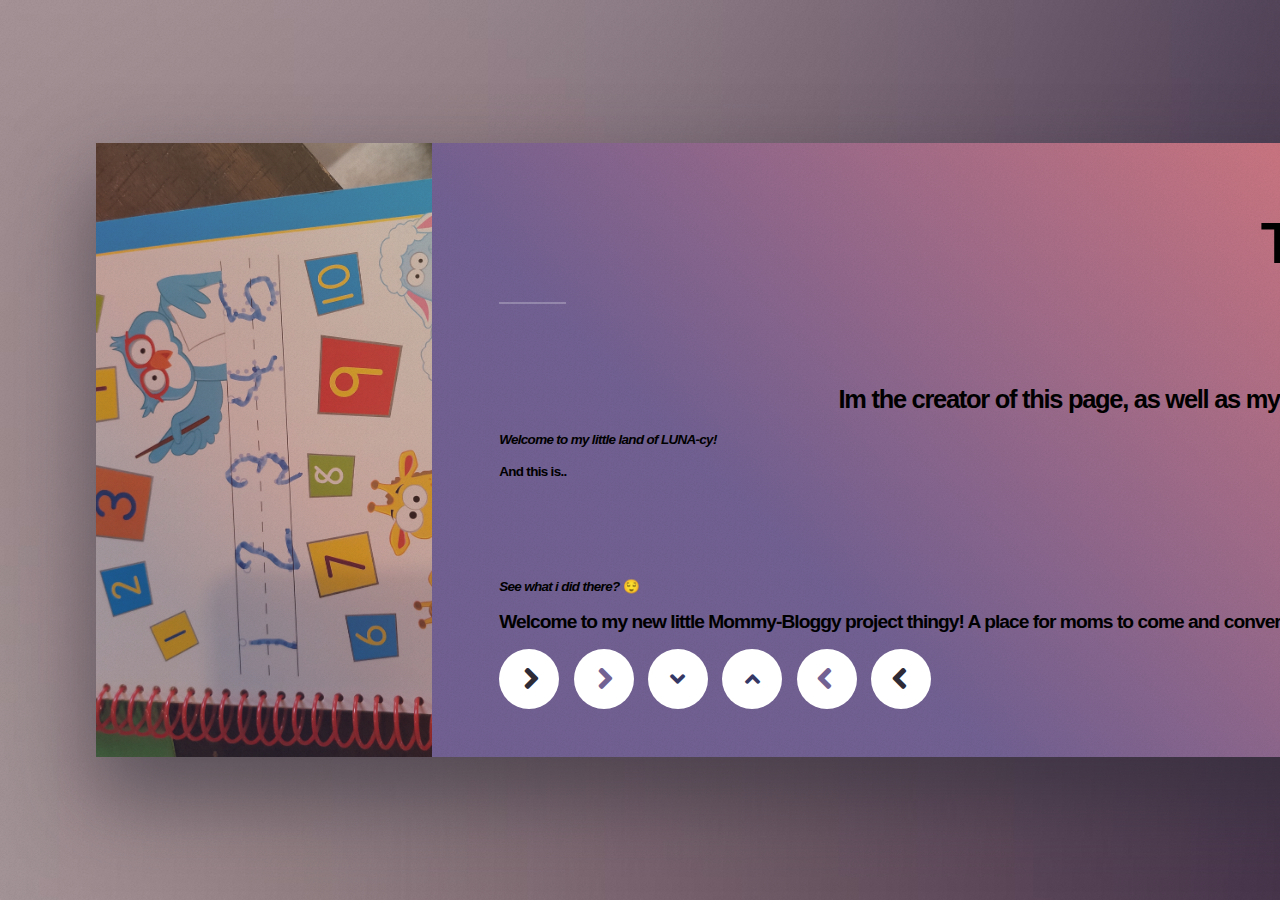
==== commit 45b2d2a9: "Create index.html" ====
--- a/index.html
+++ b/index.html
@@ -84,13 +84,9 @@
 
 													<font color="#7b1ea2">
 
-														💜LOVING 
-
-														<u>
-
-															LUNA
-
-														</u>tics💜
+														💜Loving
+
+														<u>LUNA</u>tics💜
 
 												   	</center>
 
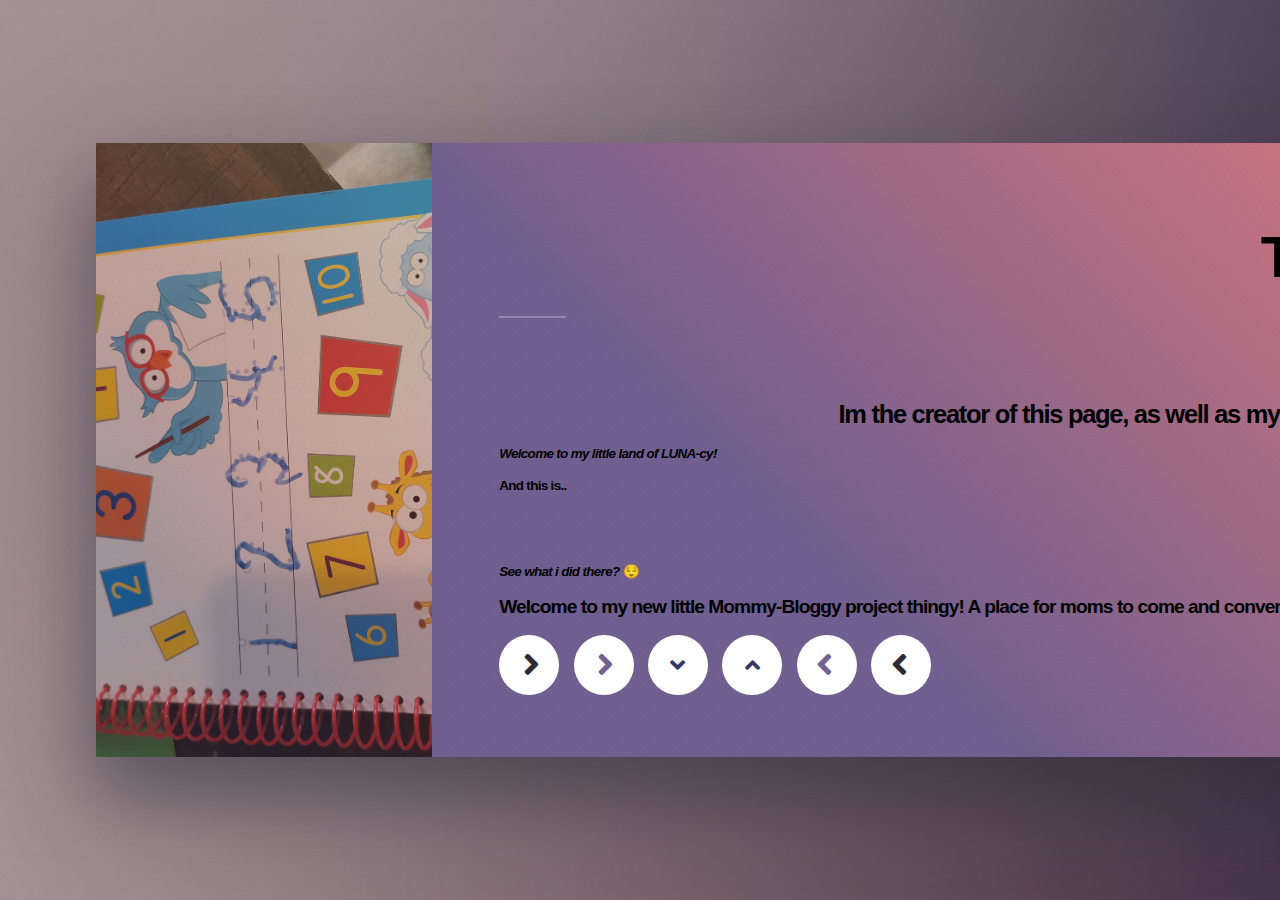
==== commit 68f32470: "Create index.html" ====
--- a/index.html
+++ b/index.html
@@ -76,7 +76,7 @@
 
 											</h6>
 
-											<h1>
+											<h2>
 
 												<strong><b>
 
@@ -94,7 +94,7 @@
 
 												   	</strong>
 
-												   	</h1>
+												   	</h2>
 
 												   	<h6>
 
